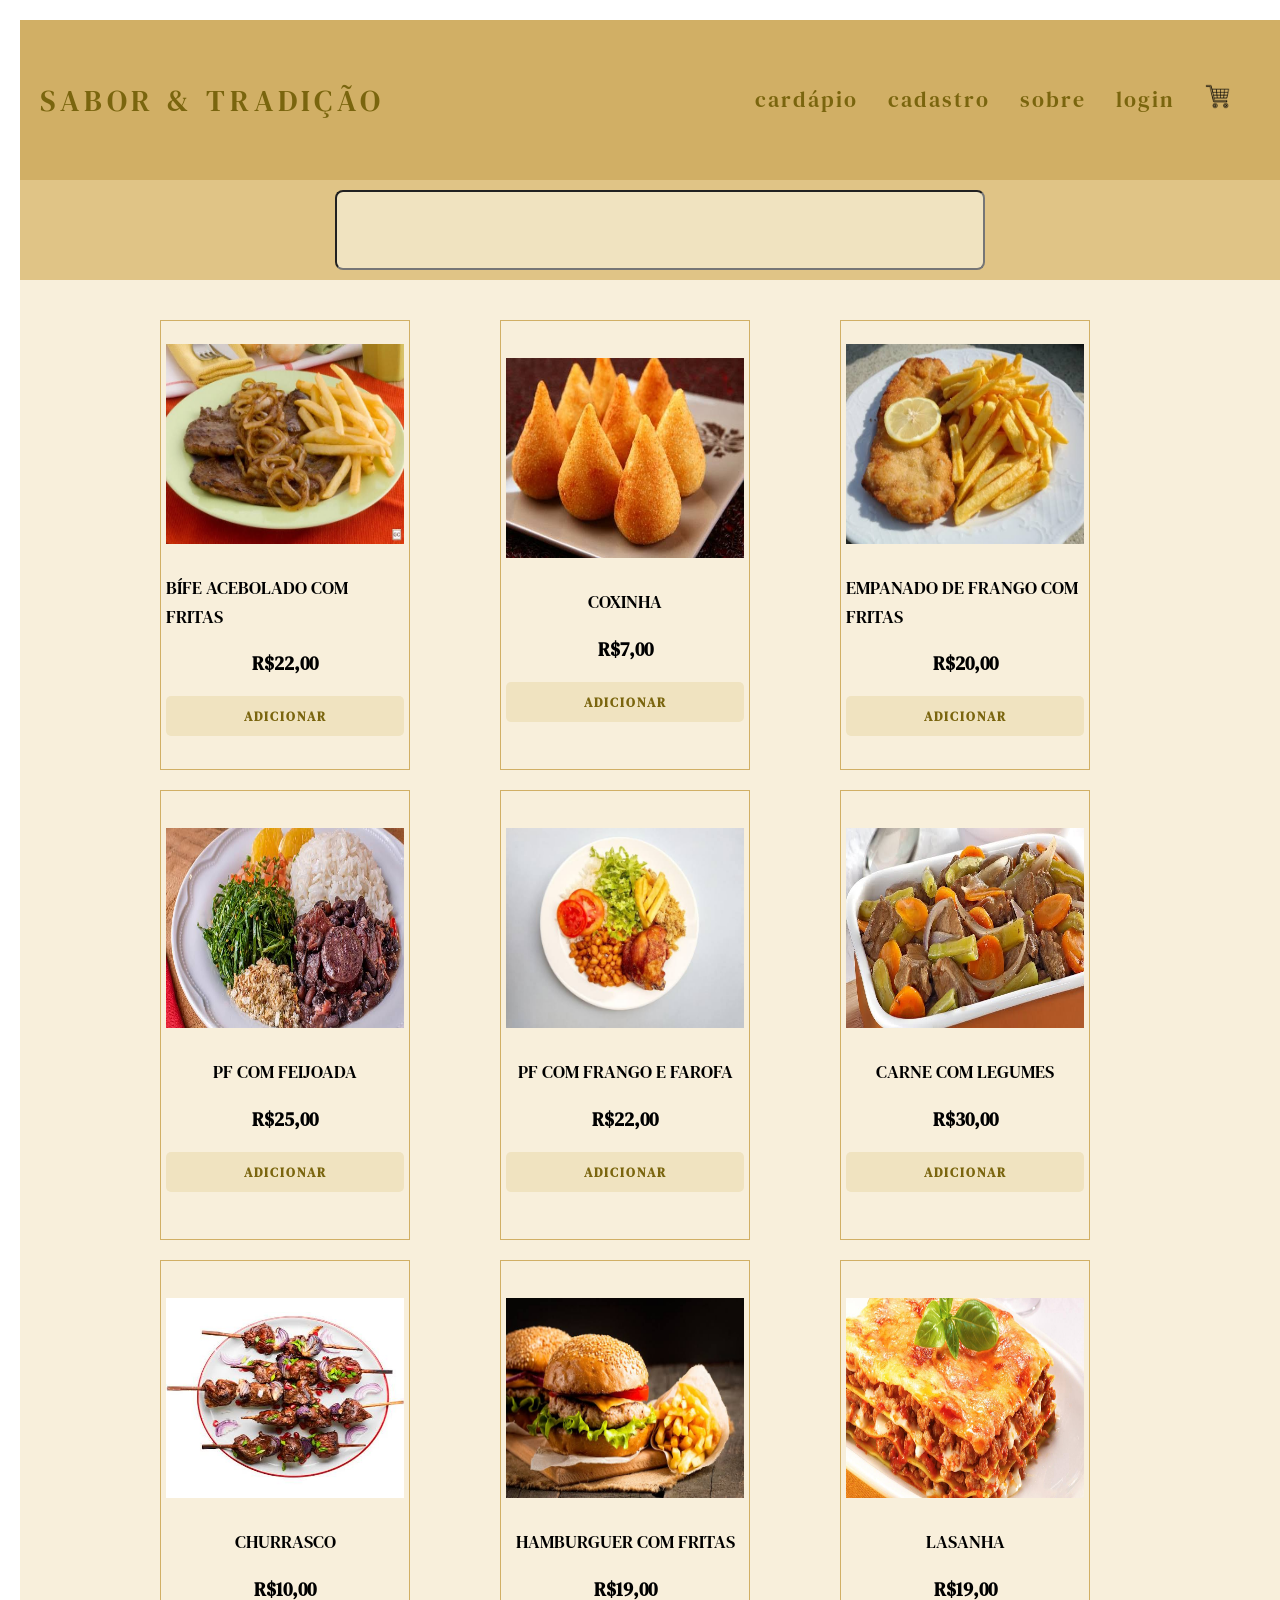
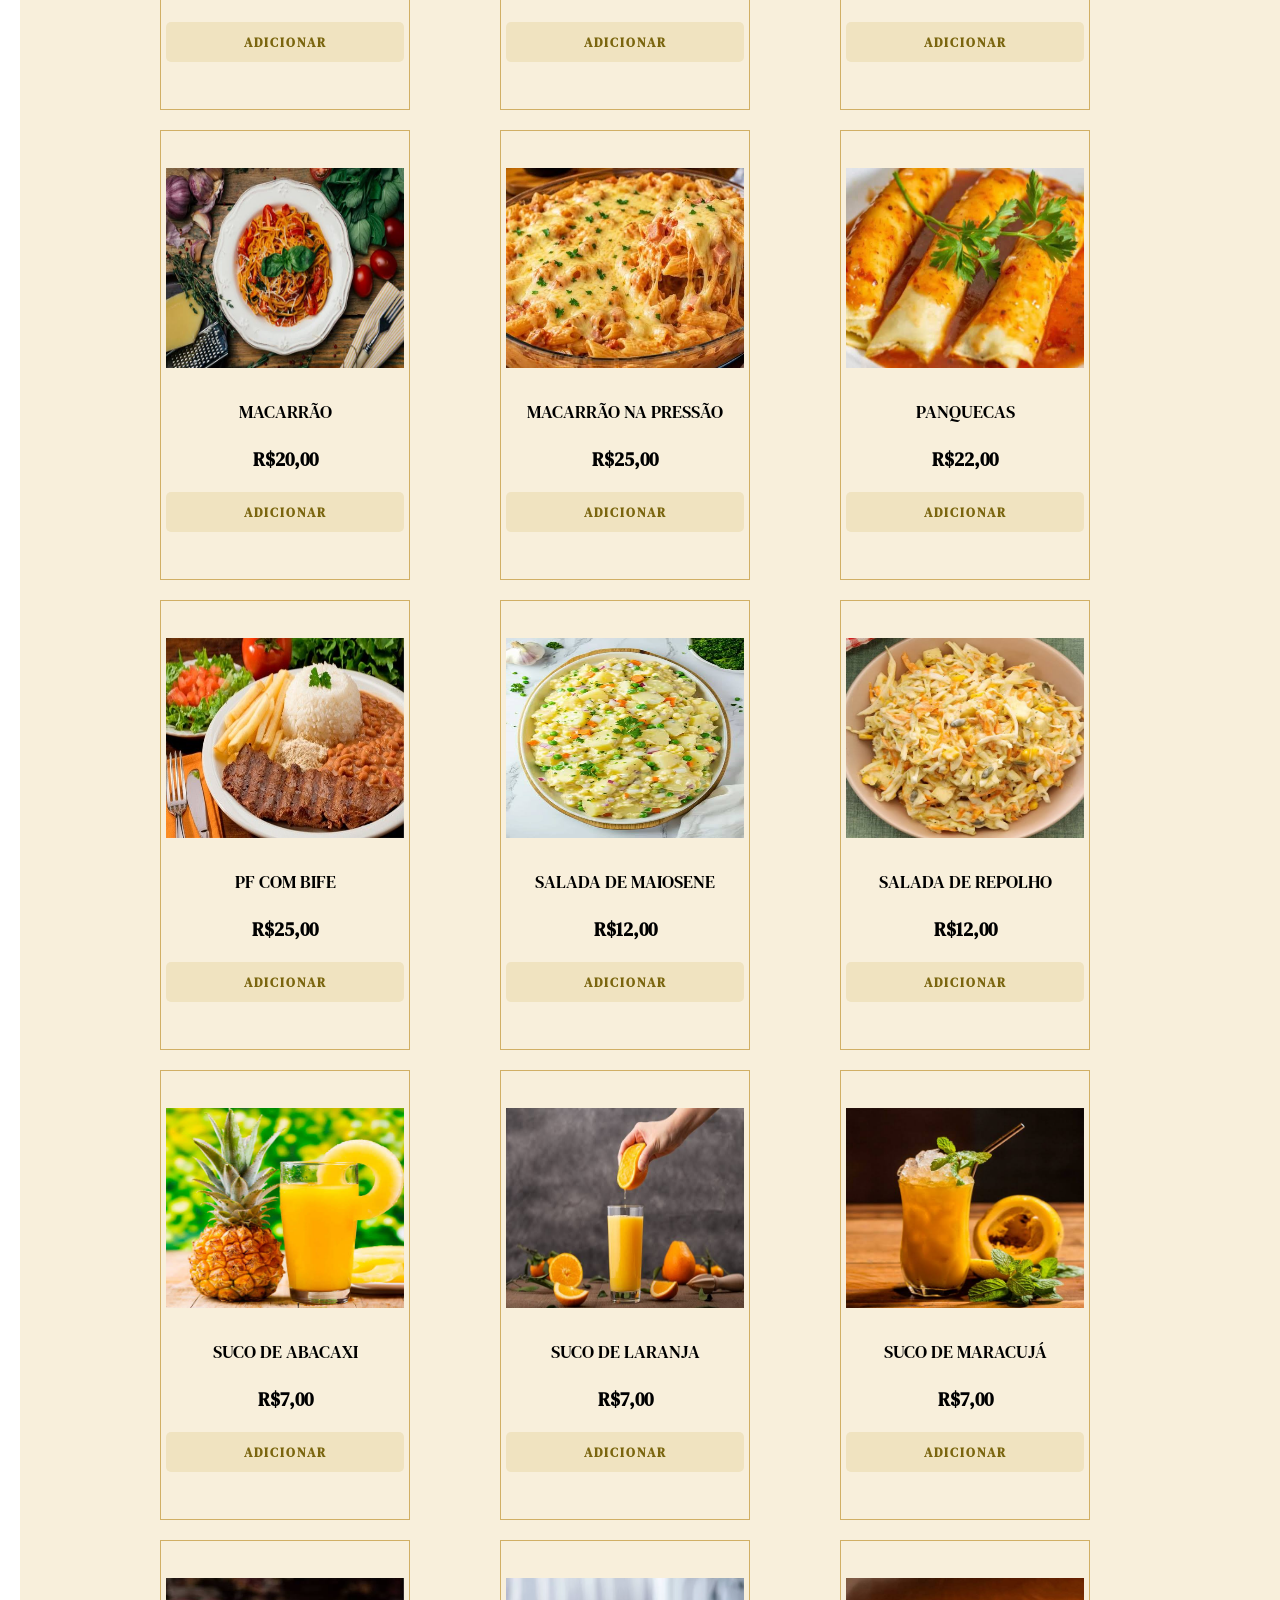
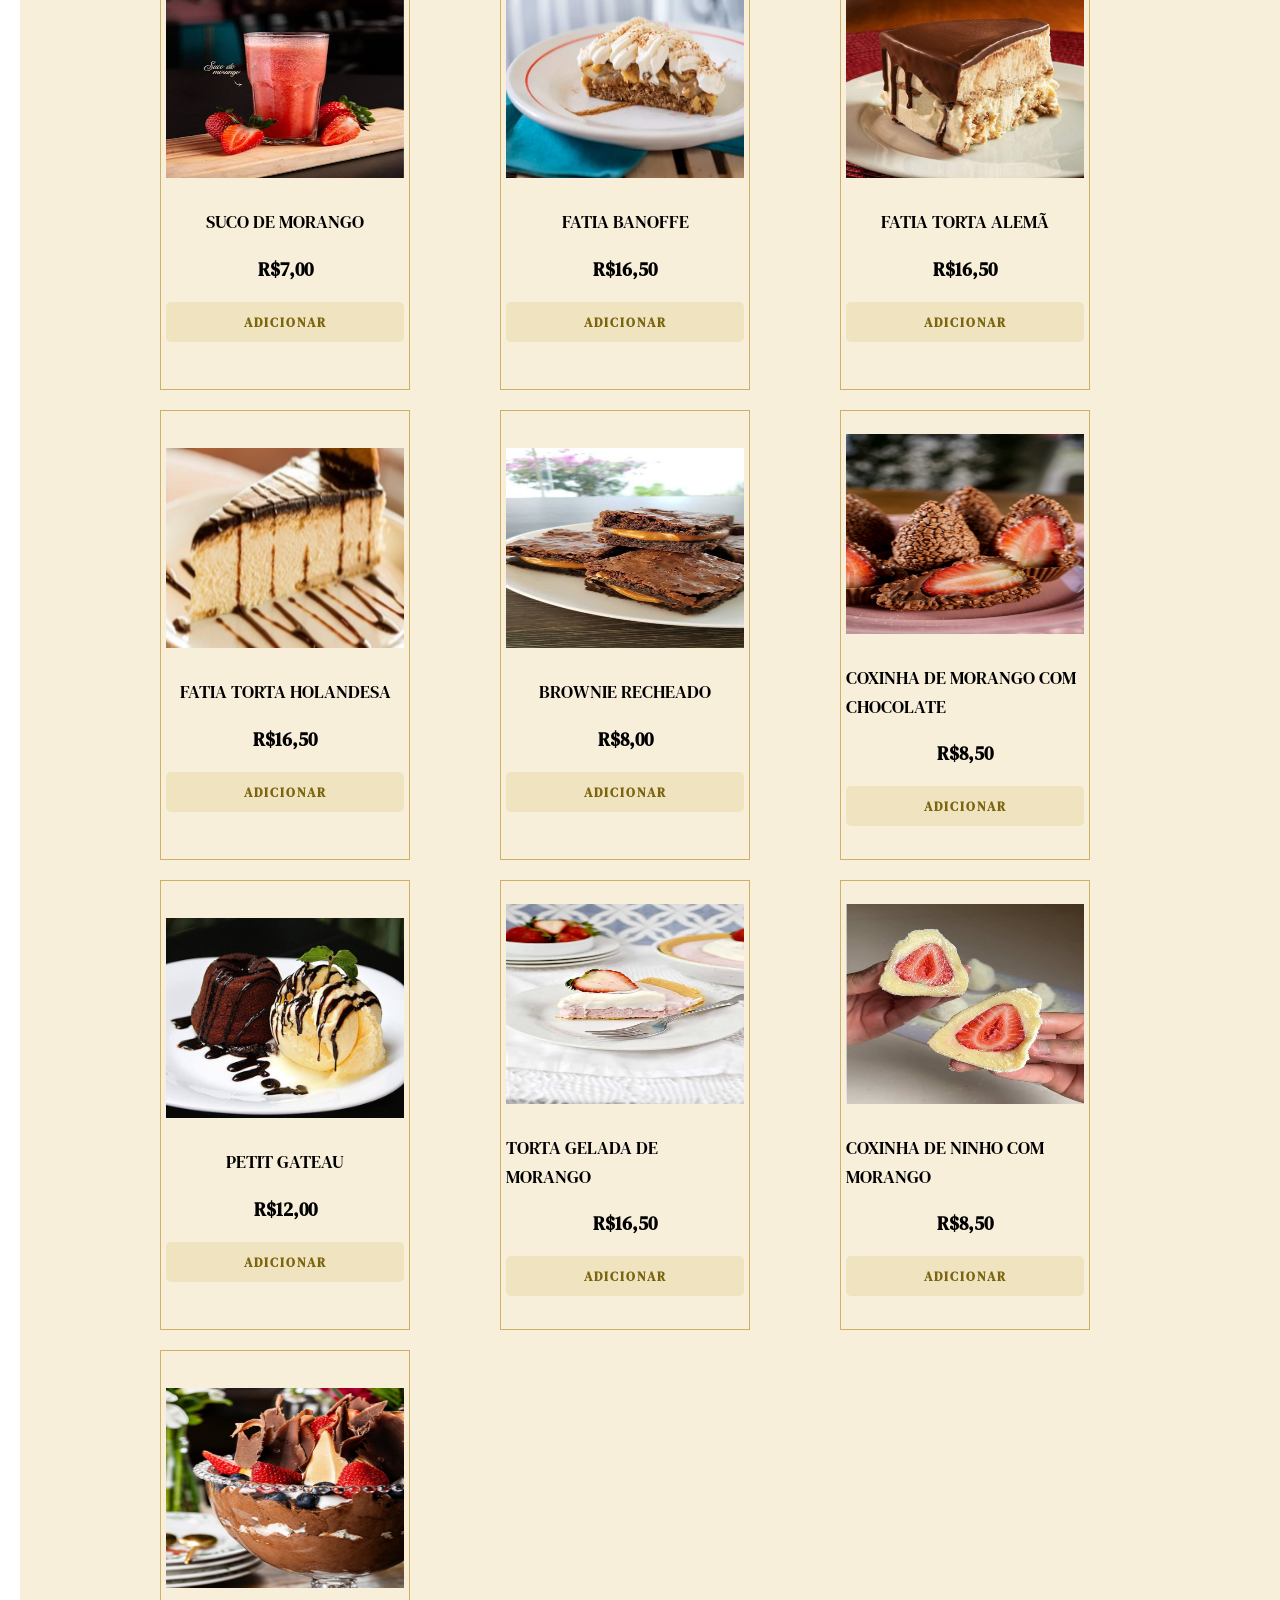
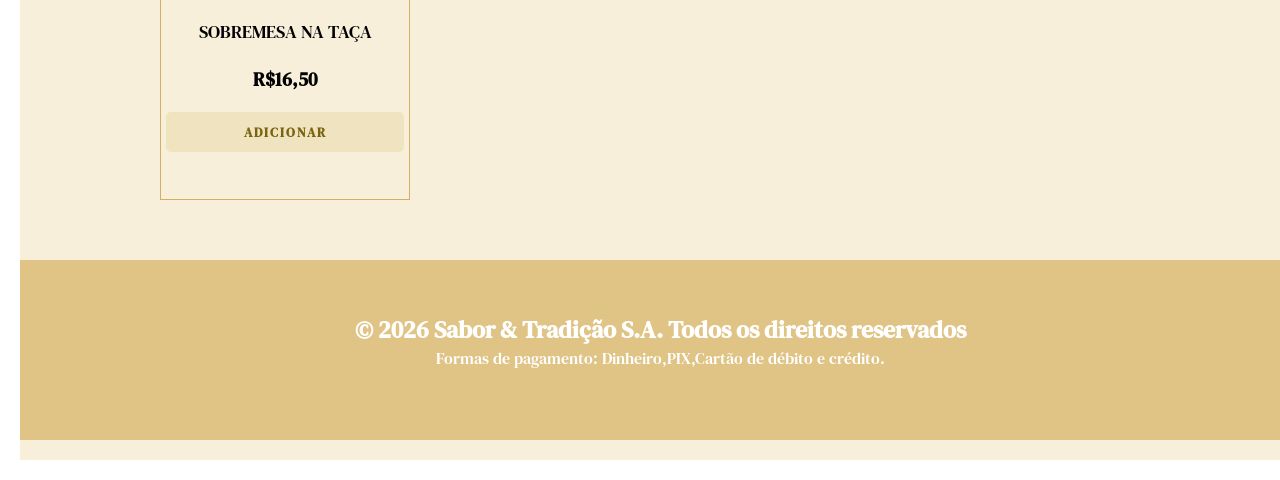
==== index.html @ 4a71eb4b "alterado o  index.html" ====
<!DOCTYPE html>
<html lang="pt-br">

<head>
    <meta charset="UTF-8">
    <meta name="viewport" content="width=device-width, initial-scale=1.0">
    <title>Projeto Meu Restaurante Virtual</title>

    <link rel="stylesheet" href="css/style_estrutura_pagina.css">

</head>

<body>
    <main id="geral">
        <header id="cabecalho">
            <div id="logo">
                Sabor & Tradição
            </div>

            <nav id="menu">
                <ul>
                    <li><a href="../index.html">Cardápio</a></li>
                    <li><a href="cadastro.html">Cadastro</a></li>
                    <li><a href="./sobre.html">Sobre</a></li>
                    <li><a href="./login.html">Login</a></li>
                    <li>
                        <a href="./carrinho.html">
                            <img src="imagens/icone.png" alt="icone_carrinho">
                        </a>
                    </li>
                </ul>
            </nav>
           
           
    

           

        </header>

        <section id="pesquisa">
            <input type="text" name="pesquisa" class="input-pesquisa">
        </section>

        <section id="cards">
            
            <div class="card">
                <img src="/imagens/bife_acebolado_fritas.png" alt="bife_acebolado_fritas">
                <p>Bífe Acebolado Com Fritas</p>
                <h3>R$22,00</h3>
                <button class="btn-add">Adicionar</button>
            </div>

            <div class="card">
                <img src="/imagens/coxinha.png" alt="coxinha">
                <p>Coxinha</p>
                <h3>R$7,00</h3>
                <button class="btn-add">Adicionar</button>
            </div>

            <div class="card">
                <img src="/imagens/empanado_fritas.png" alt="empanado_fritas">
                <p>Empanado de frango Com Fritas</p>
                <h3>R$20,00</h3>
                <button class="btn-add">Adicionar</button>
            </div>

            <div class="card">
                <img src="/imagens/feijoada.png.png" alt="feijoada">
                <p>PF com Feijoada</p>
                <h3>R$25,00</h3>
                <button class="btn-add">Adicionar</button>
            </div>

            <div class="card">
                <img src="/imagens/frango_com_farofa.png" alt="frango_com_farofa">
                <p>PF com frango e farofa</p>
                <h3>R$22,00</h3>
                <button class="btn-add">Adicionar</button>
            </div>

            <div class="card">
                <img src="/imagens/carne_com_legumes.png" alt="carne_com_legumes">
                <p>Carne Com Legumes</p>
                <h3>R$30,00</h3>
                <button class="btn-add">Adicionar</button>
            </div>

            <div class="card">
                <img src="/imagens/churrasco.png.png" alt="churrasco">
                <p>Churrasco</p>
                <h3>R$10,00</h3>
                <button class="btn-add">Adicionar</button>
            </div>

            <div class="card">
                <img src="/imagens/hamburguer_batata.jpg" alt="hamburguer_com_batata">
                <p>Hamburguer com Fritas</p>
                <h3>R$19,00</h3>
                <button class="btn-add">Adicionar</button>
            </div>

            <div class="card">
                <img src="/imagens/lasanha.pnj.jpg" alt="lasanha">
                <p>Lasanha</p>
                <h3>R$19,00</h3>
                <button class="btn-add">Adicionar</button>
            </div>

            <div class="card">
                <img src="/imagens/macarrao.png" alt="macarrao">
                <p>Macarrão</p>
                <h3>R$20,00</h3>
                <button class="btn-add">Adicionar</button>
            </div>

            <div class="card">
                <img src="/imagens/macarrao_na_pressão.png" alt="macarrao_na_pressão">
                <p>Macarrão na Pressão</p>
                <h3>R$25,00</h3>
                <button class="btn-add">Adicionar</button>
            </div>

            <div class="card">
                <img src="/imagens/panqueca.png" alt="panqueca">
                <p>Panquecas</p>
                <h3>R$22,00</h3>
                <button class="btn-add">Adicionar</button>
            </div>

            <div class="card">
                <img src="/imagens/prato_feito_bife.pnj.jpg" alt="prato_feito_bife">
                <p>PF com bife</p>
                <h3>R$25,00</h3>
                <button class="btn-add">Adicionar</button>
            </div>

            <div class="card">
                <img src="/imagens/salada_maionese.png" alt="salada_maionese">
                <p>Salada de maiosene</p>
                <h3>R$12,00</h3>
                <button class="btn-add">Adicionar</button>
            </div>

            <div class="card">
                <img src="/imagens/salada_repolho.png" alt="salada_repolho">
                <p>Salada de repolho </p>
                <h3>R$12,00</h3>
                <button class="btn-add">Adicionar</button>
            </div>

            <div class="card">
                <img src="/imagens/suco_abacaxi.png" alt="suco_abacaxi">
                <p>Suco de Abacaxi</p>
                <h3>R$7,00</h3>
                <button class="btn-add">Adicionar</button>
            </div>

            <div class="card">
                <img src="/imagens/suco_laranja.png" alt="suco_laranja">
                <p>Suco de Laranja</p>
                <h3>R$7,00</h3>
                <button class="btn-add">Adicionar</button>
            </div>

            <div class="card">
                <img src="/imagens/suco_maracuja.png" alt="suco_maracuja">
                <p>Suco de Maracujá</p>
                <h3>R$7,00</h3>
                <button class="btn-add">Adicionar</button>
            </div>

            <div class="card">
                <img src="/imagens/suco_morango.png" alt="suco_morango">
                <p>Suco de Morango</p>
                <h3>R$7,00</h3>
                <button class="btn-add">Adicionar</button>
            </div>
        </header>

            <div class="card">
                <img src="/imagens/fatia_banoffe.png" alt="fatia_banoffe">
                <p>Fatia banoffe</p>
                <h3>R$16,50</h3>
                <button class="btn-add">Adicionar</button>
            </div>

            <div class="card">
                <img src="/imagens/fatia_torta_alema.png" alt="fatia_torta_alema">
                <p>Fatia Torta Alemã</p>
                <h3>R$16,50</h3>
                <button class="btn-add">Adicionar</button>
            </div>

            <div class="card">
                <img src="/imagens/fatia_torta_holandesa.png" alt="fatia_torta_holandesa">
                <p>Fatia Torta Holandesa</p>
                <h3>R$16,50</h3>
                <button class="btn-add">Adicionar</button>
            </div>

            <div class="card">
                <img src="/imagens/brownie_recheado.png" alt="brownie_recheado">
                <p>Brownie Recheado</p>
                <h3>R$8,00</h3>
                <button class="btn-add">Adicionar</button>
            </div>

            <div class="card">
                <img src="/imagens/coxinha_de_morango.png" alt="coxinha_de_morango">
                <p>Coxinha de Morango com chocolate</p>
                <h3>R$8,50</h3>
                <button class="btn-add">Adicionar</button>
            </div>

            <div class="card">
                <img src="/imagens/petit_gateau.png" alt="petit_gateau">
                <p>Petit Gateau</p>
                <h3>R$12,00</h3>
                <button class="btn-add">Adicionar</button>
            </div>

            <div class="card">
                <img src="/imagens/torta_gelada_morango.png" alt="torta_gelada_morango">
                <p>Torta Gelada de Morango</p>
                <h3>R$16,50</h3>
                <button class="btn-add">Adicionar</button>
            </div>

            <div class="card">
                <img src="/imagens/coxinha_de_ninho.png" alt="coxinha_de_ninho">
                <p>Coxinha de Ninho com morango</p>
                <h3>R$8,50</h3>
                <button class="btn-add">Adicionar</button>
            </div>

            <div class="card">
                <img src="/imagens/sobremesa_taca.png" alt="sobremesa_taca">
                <p>Sobremesa na Taça</p>
                <h3>R$16,50</h3>
                <button class="btn-add">Adicionar</button>
            </div>

        </section>

        <footer id="rodape">
            <h2>&copy 2026 Sabor & Tradição S.A. Todos os direitos reservados</h2>
            <p>Formas de pagamento: Dinheiro,PIX,Cartão de débito e crédito.</p>
        </footer>

    </main>

</body>

</html>
---- css/style_estrutura_pagina.css ----
@import url('https://fonts.googleapis.com/css2?family=DM+Serif+Text:ital@0;1&display=swap');
/*DEFINI AS CONFIGURAÇÕES EM TODOS ELEMENTOS A PÁGINA*/

* {
    margin: 0px;
    padding: 0px;
    box-sizing: border-box;
    font-family: DM Serif Text;
}

/*CRIANDO VARIÁVEIS*/
:root {
    --cor01: #d1af65;
    --cor02: #e0c486;
    --cor03: #f0e3c0;
    --branca: #fff;
}

/*FORMATANDO A TAG main PELO ID geral*/
#geral {
    margin: 20px;
    display: flex;
    flex-direction: column;
    align-items: center;
    justify-content: center;
    width: 100%;
    background-color: #f8efdb;
  

}

/*FORMATANDO O CABECALHO*/
#cabecalho {
    background-color: #d1af65;
    display: flex;
    justify-content: space-between;
    align-items: center;
    padding: 80px 20px;
    height: 130px;
    width: 100%;

}

/*CONFIGURANDO MENU NA HORIZONTAL*/
#menu ul {
    display: flex;
    gap: 30px;
    list-style: none;
    padding: 50px;
}

#menu ul img {
    width: 25px;
    height: 25px;
}

/*FORMATANDO SECTION PESQUISA*/
#pesquisa {
    height: 100px;
    background-color: #e0c486;
    display: flex;
    justify-content: center;
    align-items: center;
    width: 100%;
    padding: 20px 90px;
}

#pesquisa input {
    width: 650px;
    height: 80px;
    background-color: #f0e3c0;
    border-radius: 8px;
    padding: 20px;
    font-size: 1.4em;
    color: #7a650e;
}

#pesquisa input::placeholder {
    font-size: 1.3em;
    font-style: italic;
    color: #a89874;
}

/*FORMATANDO OS CARDS*/
#cards {
    width: 1000px;
    display: grid;
    grid-template-columns: repeat(auto-fit, minmax(250px, 1fr));
    gap: 20px;
    background-color:  #f8efdb;
    margin: 40px auto;
    max-width: 1400px;
  

}


.card {
    width: 250px;
    min-height: 450px;
    padding: 5px;
    display: flex;
    flex-direction: column;
    align-items: center;
    justify-content: center;
    border: 1px solid var(--cor01);
}

.card img {
    width: 100%;
    height: 200px;
    margin: 10px 0px;
}

.card p {
    font-size: 1.1em;
    text-transform: uppercase;
    margin: 20px 0px;
}

.card:hover {
    transform: translateY(5px);
}

.card h2 {
    color: var(--cor02);
}

.card button {
    width: 100%;
    height: 40px;
    margin: 20px;
    border: none;
    border-radius: 5px;
    background-color: var(--cor03);
    text-transform: uppercase;
    letter-spacing: 2px;
    color: #7a650e;
    font-weight: bold;
    cursor: pointer;
}

/*FORMATANDO RODAPE*/
#rodape {
    width: 100%;
    height: 180px;
    background-color: var(--cor02);
    margin: 20px 0px;
    padding: 10px;
    color: var(--branca);
    display: flex;
    flex-direction: column;
    align-items: center;
    justify-content: center;
}

/*FORMATANDO LINKS*/
#menu a:link,
#menu a:visited {
    font-size: 1.4em;
    text-transform: lowercase;
    letter-spacing: 2px;
    text-decoration: none;
    color: #7a650e;
}

#menu a:hover {
    font-size: 1.6em;
    color: #7a650e;
}

#menu a:active {
    font-size: 1.6em;
    text-transform: lowercase;
    letter-spacing: 2px;
    text-decoration: none;
    color: #7a650e;
}



#logo {
    font-size: 1.9em;
    text-transform: uppercase;
    letter-spacing: 5px;
    text-decoration: none;
    color: #7a650e;
}

#sobre {
    max-width: 800px;
    margin: auto;
    line-height: 1.9;
    font-size: 18px;
}
p {
    display: inline;
}
p {
    margin-bottom: 15px;
    line-height: 1.6;
    display: block;
}
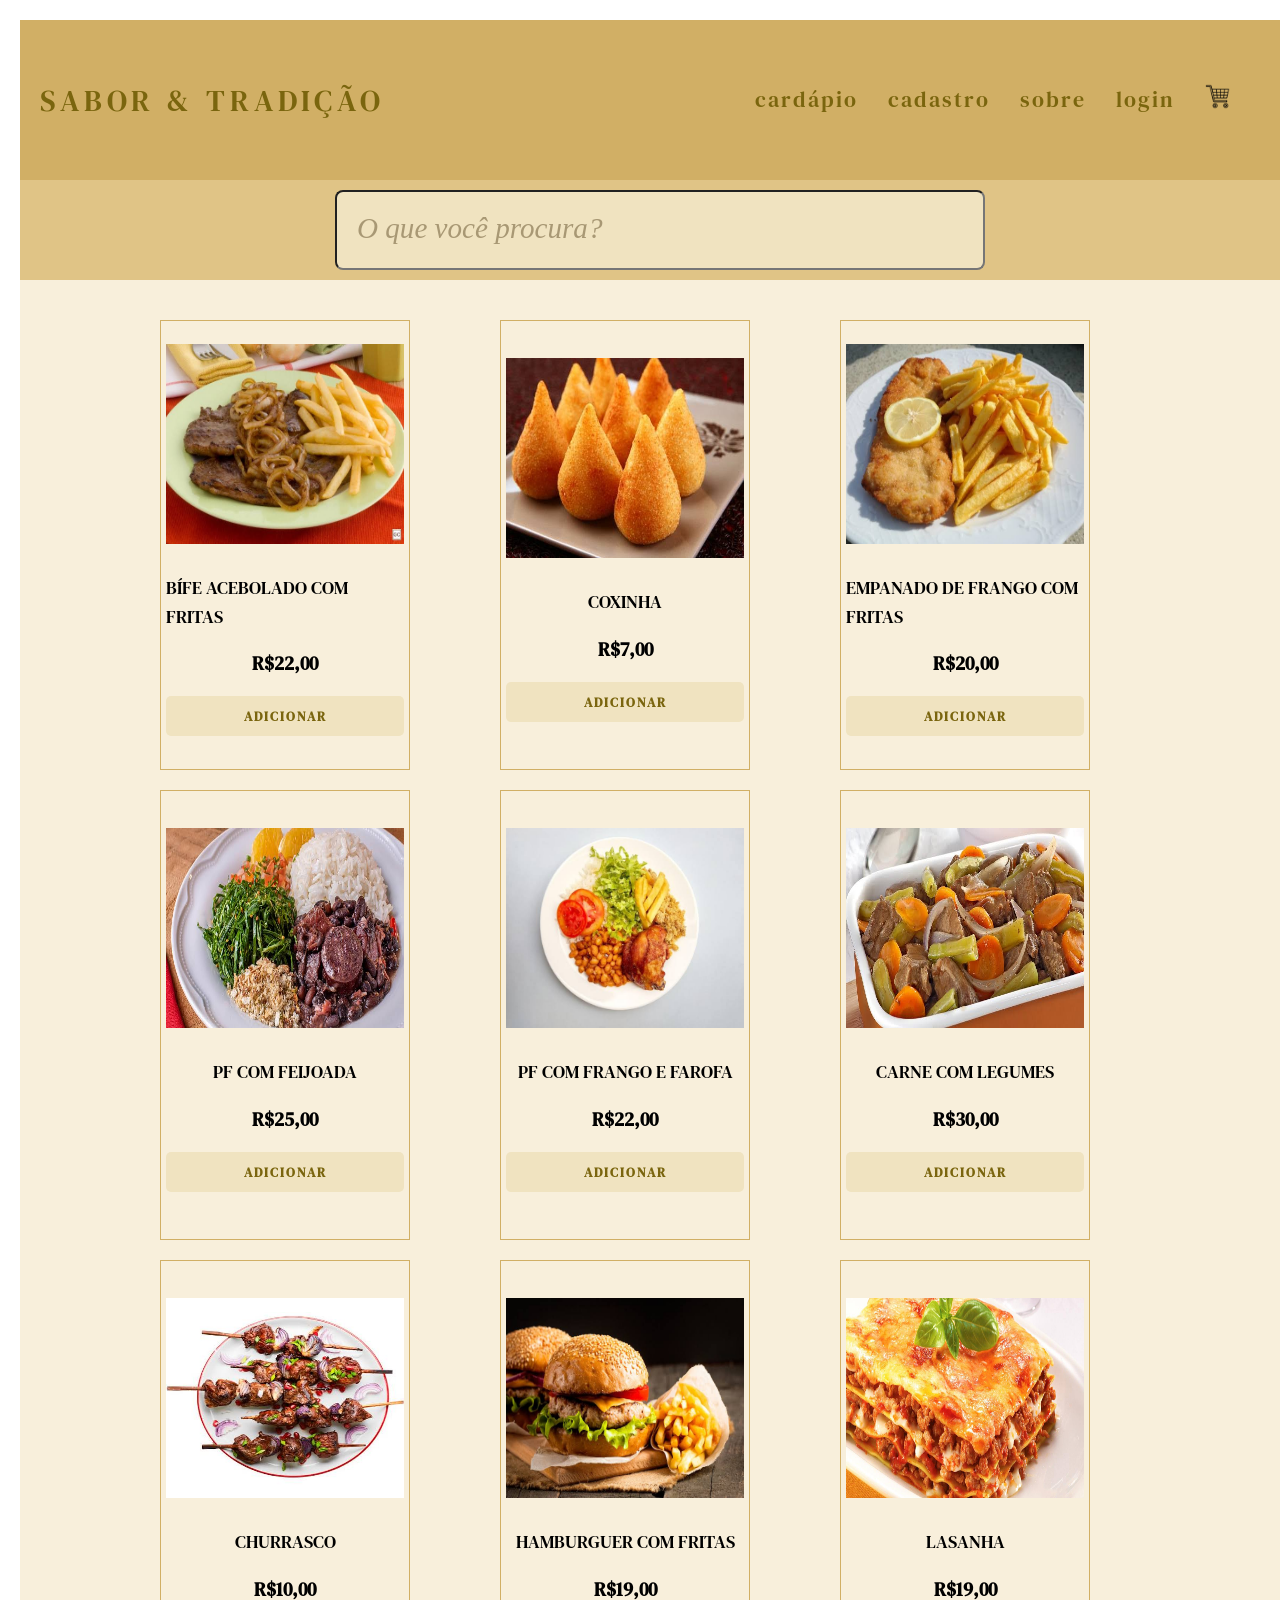
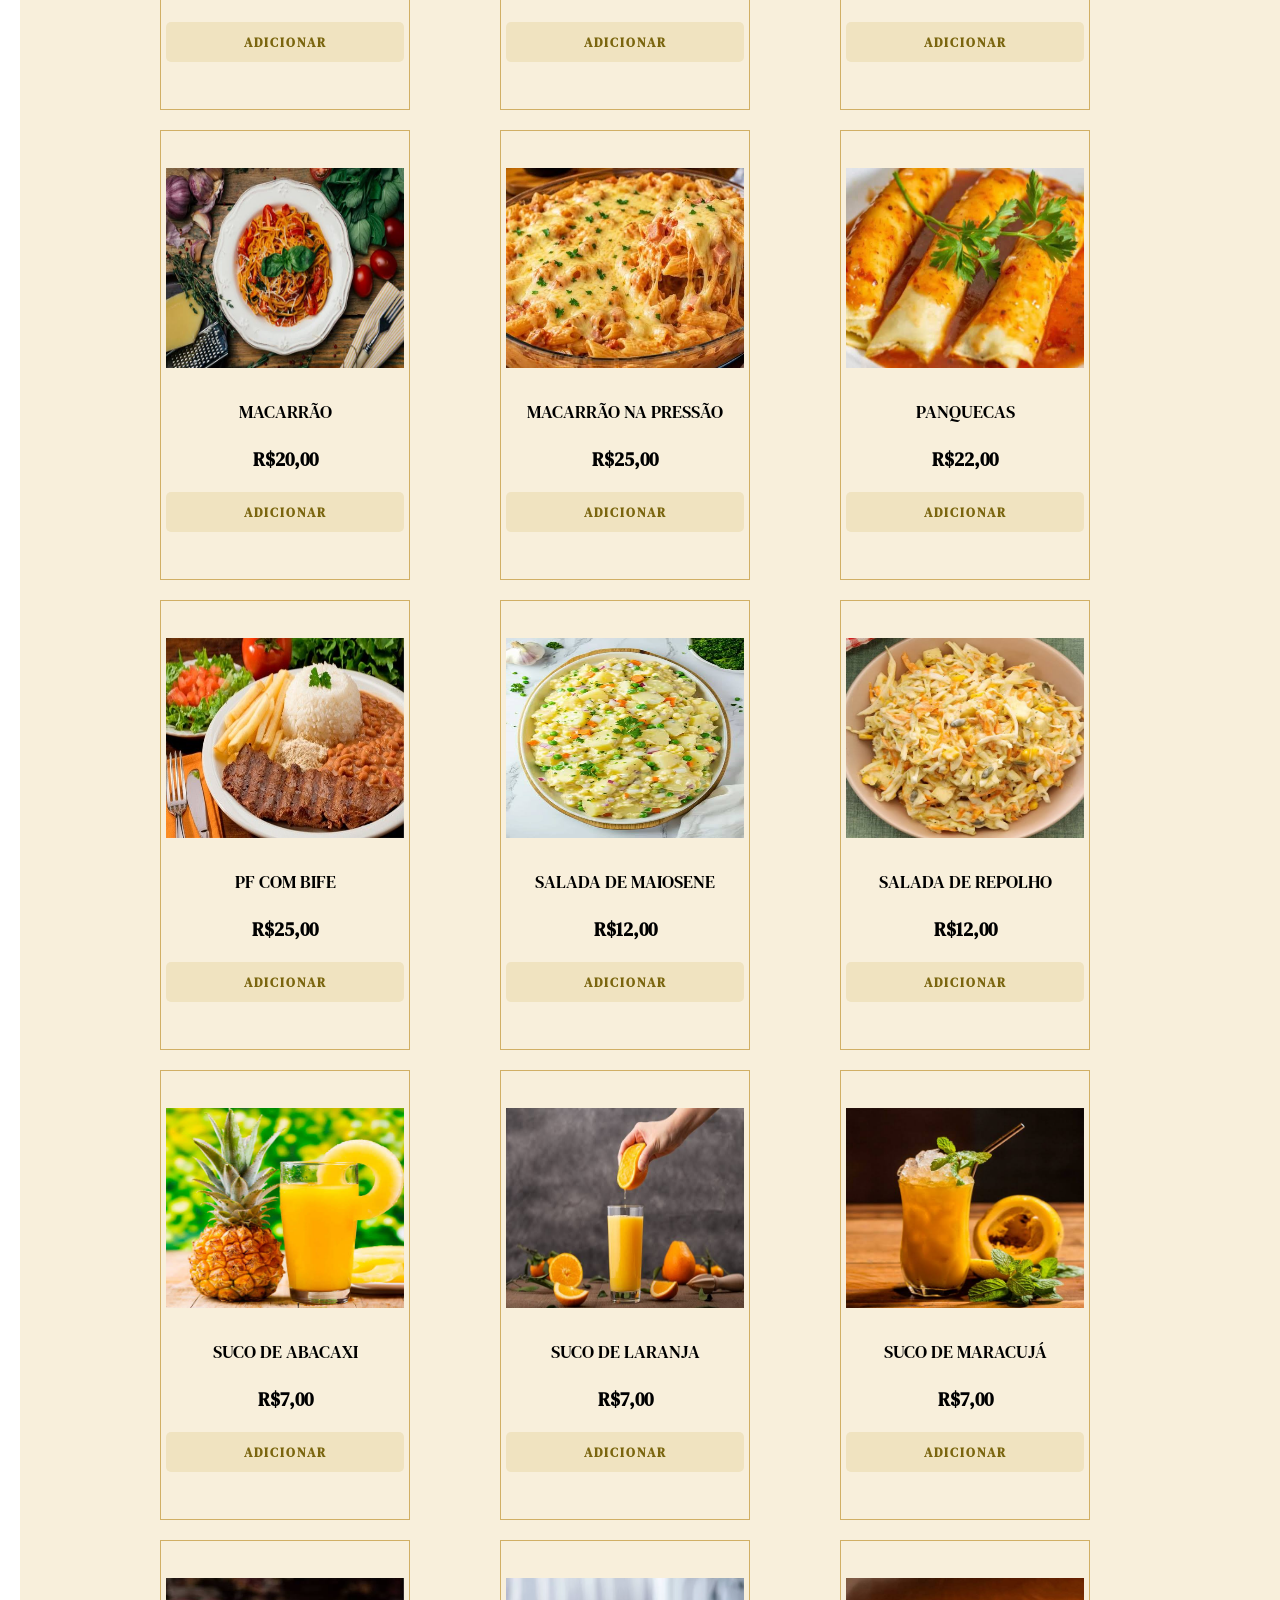
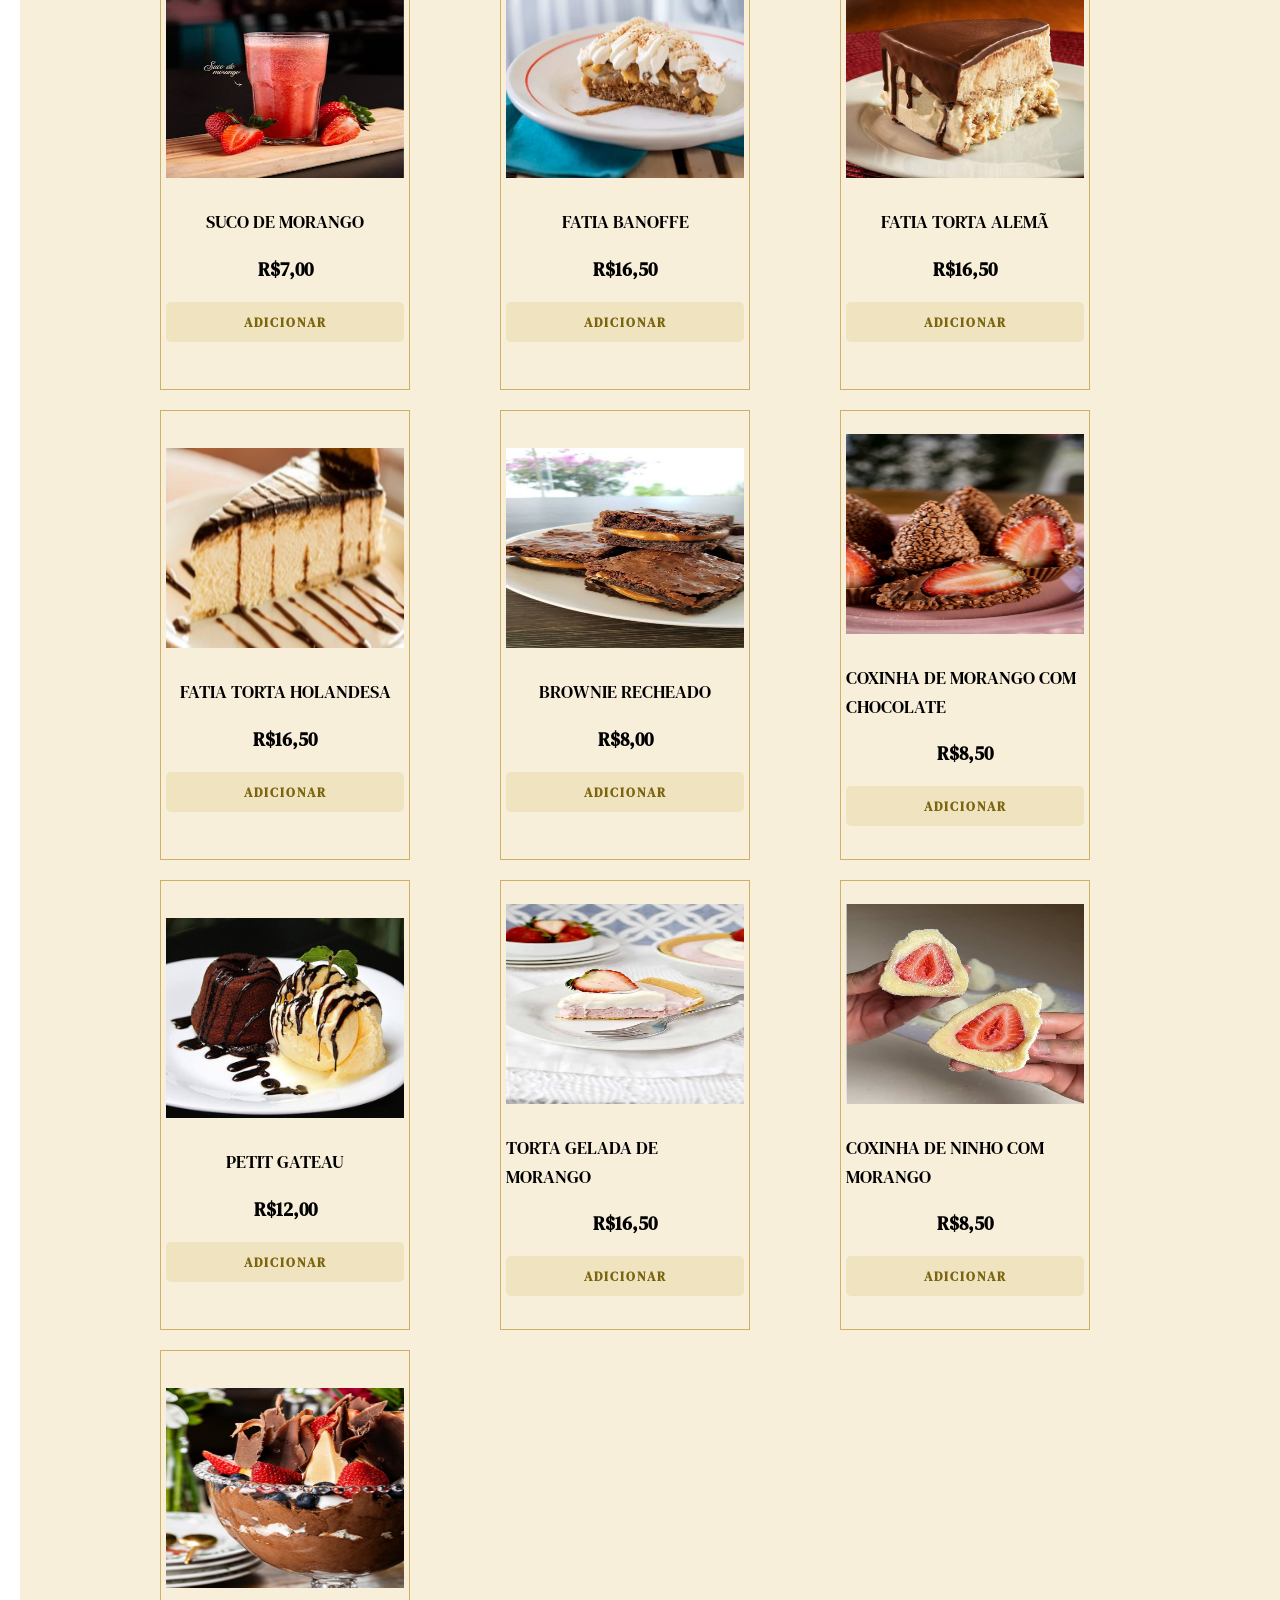
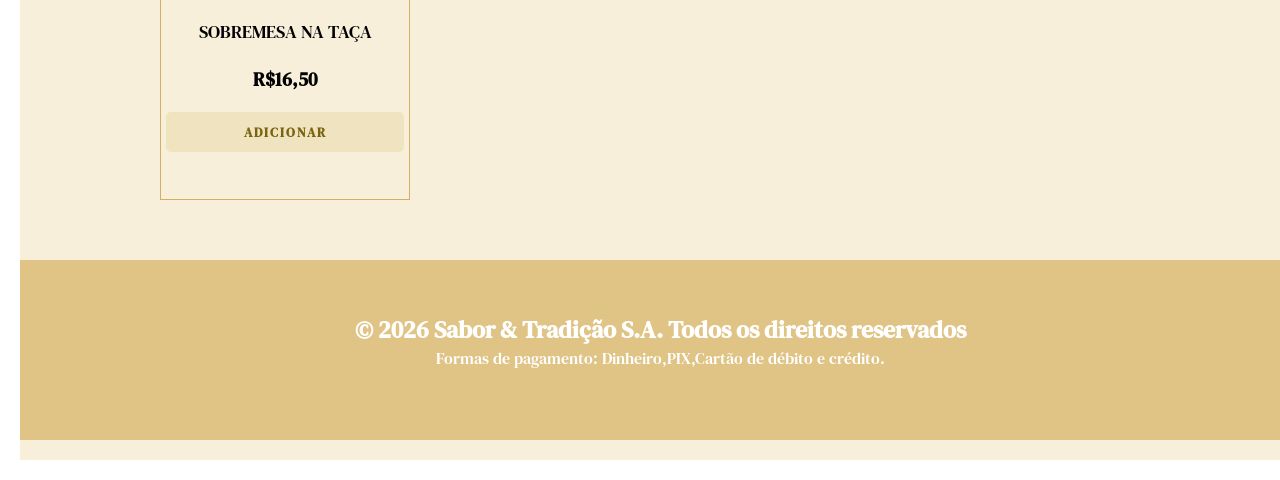
==== commit f17d54f6: "Corrigindo" ====
--- a/index.html
+++ b/index.html
@@ -7,6 +7,10 @@
     <title>Projeto Meu Restaurante Virtual</title>
 
     <link rel="stylesheet" href="css/style_estrutura_pagina.css">
+    
+    <script src="js/script_carrinho.js" defer></script>
+
+    <script src="js/script.js" defer></script>
 
 </head>
 
@@ -39,7 +43,7 @@
         </header>
 
         <section id="pesquisa">
-            <input type="text" name="pesquisa" class="input-pesquisa">
+            <input type="text" name="pesquisa" class="input-pesquisa"   placeholder="O que você procura?">
         </section>
 
         <section id="cards">
@@ -176,7 +180,7 @@
                 <h3>R$7,00</h3>
                 <button class="btn-add">Adicionar</button>
             </div>
-        </header>
+       
 
             <div class="card">
                 <img src="/imagens/fatia_banoffe.png" alt="fatia_banoffe">
@@ -242,11 +246,13 @@
             </div>
 
         </section>
+    
 
         <footer id="rodape">
             <h2>&copy 2026 Sabor & Tradição S.A. Todos os direitos reservados</h2>
             <p>Formas de pagamento: Dinheiro,PIX,Cartão de débito e crédito.</p>
         </footer>
+  </header>
 
     </main>
 
--- a/css/style_estrutura_pagina.css
+++ b/css/style_estrutura_pagina.css
@@ -201,3 +201,33 @@
     line-height: 1.6;
     display: block;
 }
+.mensagem-carrinho {
+    position: fixed;
+    top: 20px;
+    right: 20px;
+    background: #28a745;
+    color: white;
+    padding: 15px 20px;
+    border-radius: 10px;
+    font-weight: bold;
+    z-index: 9999;
+}
+.btn-add {
+    background-color: #ff7b00;
+    color: white;
+    border: none;
+    padding: 10px 20px;
+    border-radius: 8px;
+    cursor: pointer;
+    transition: 0.2s;
+}
+/* animação quando clicar */
+.btn-add:active {
+    transform: scale(0.9);
+}
+
+
+/* efeito quando passar o mouse */
+.btn-add:hover {
+    transform: scale(1.05);
+}
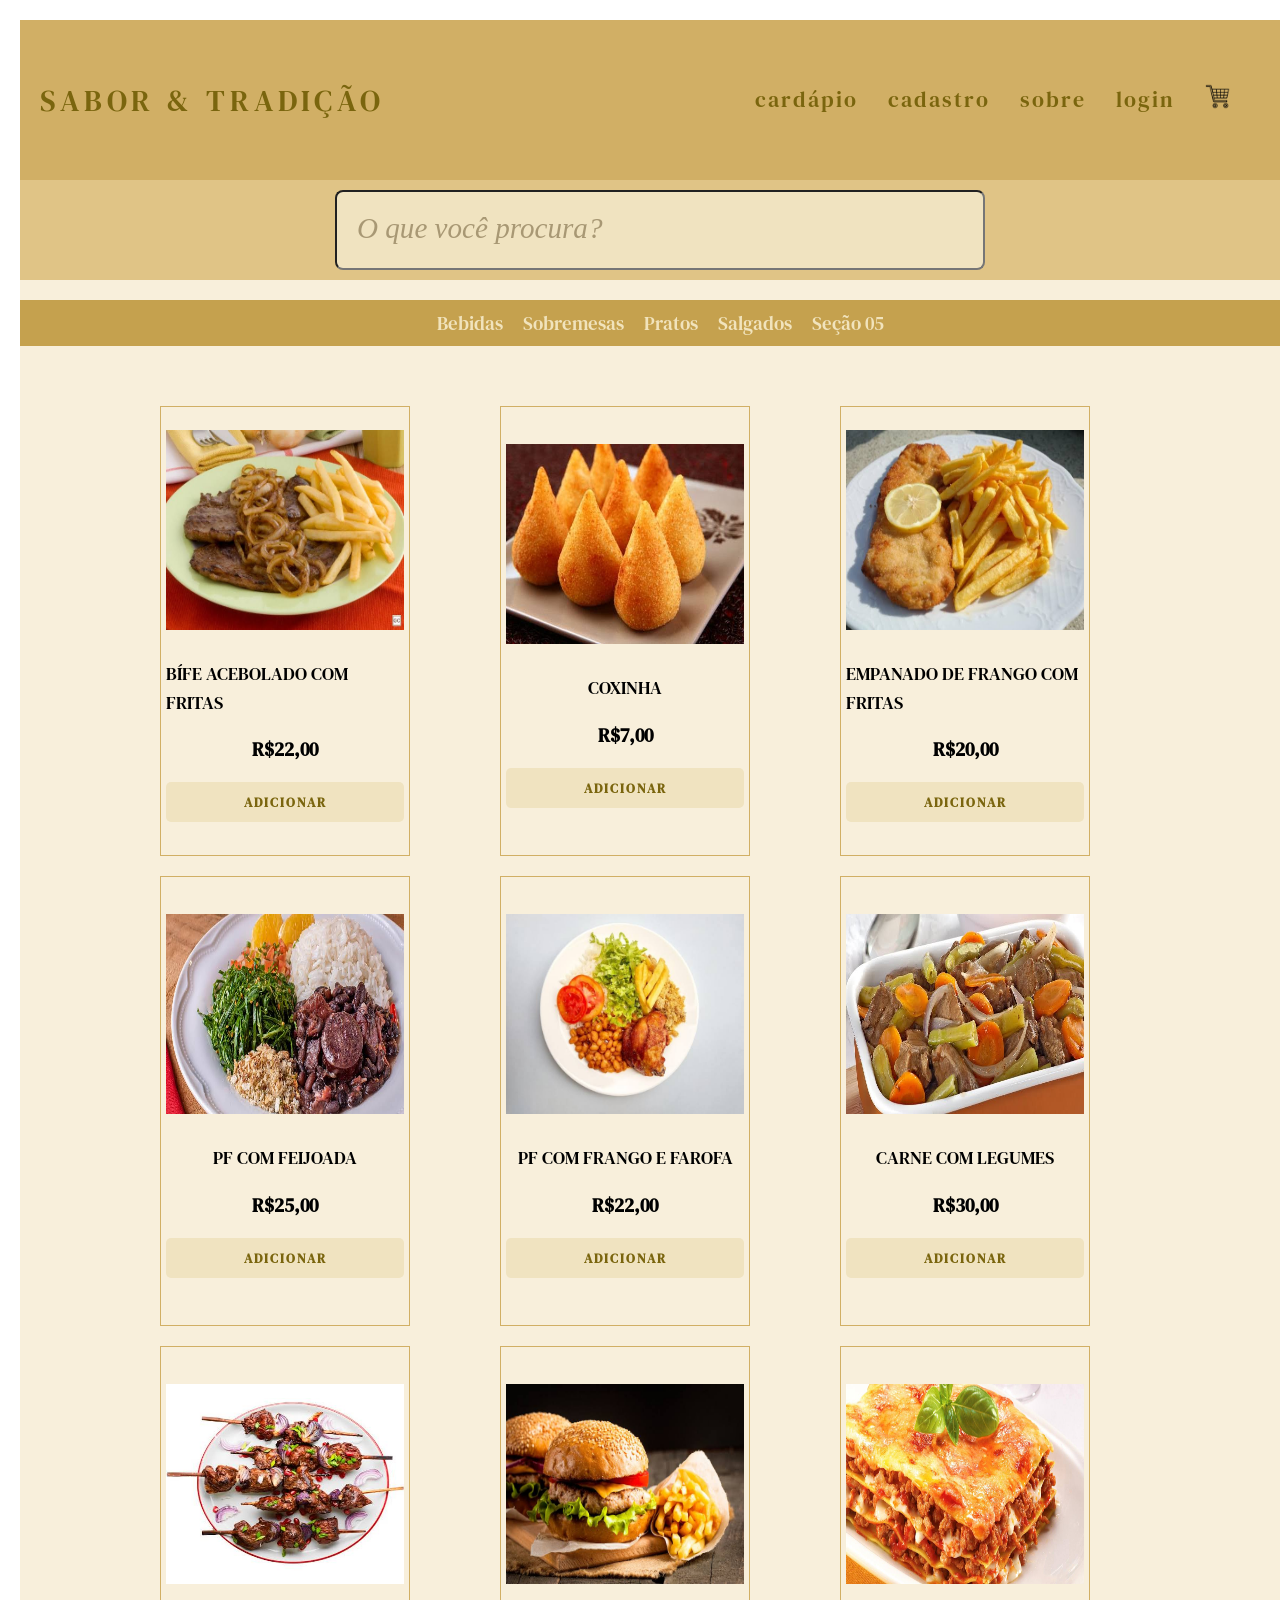
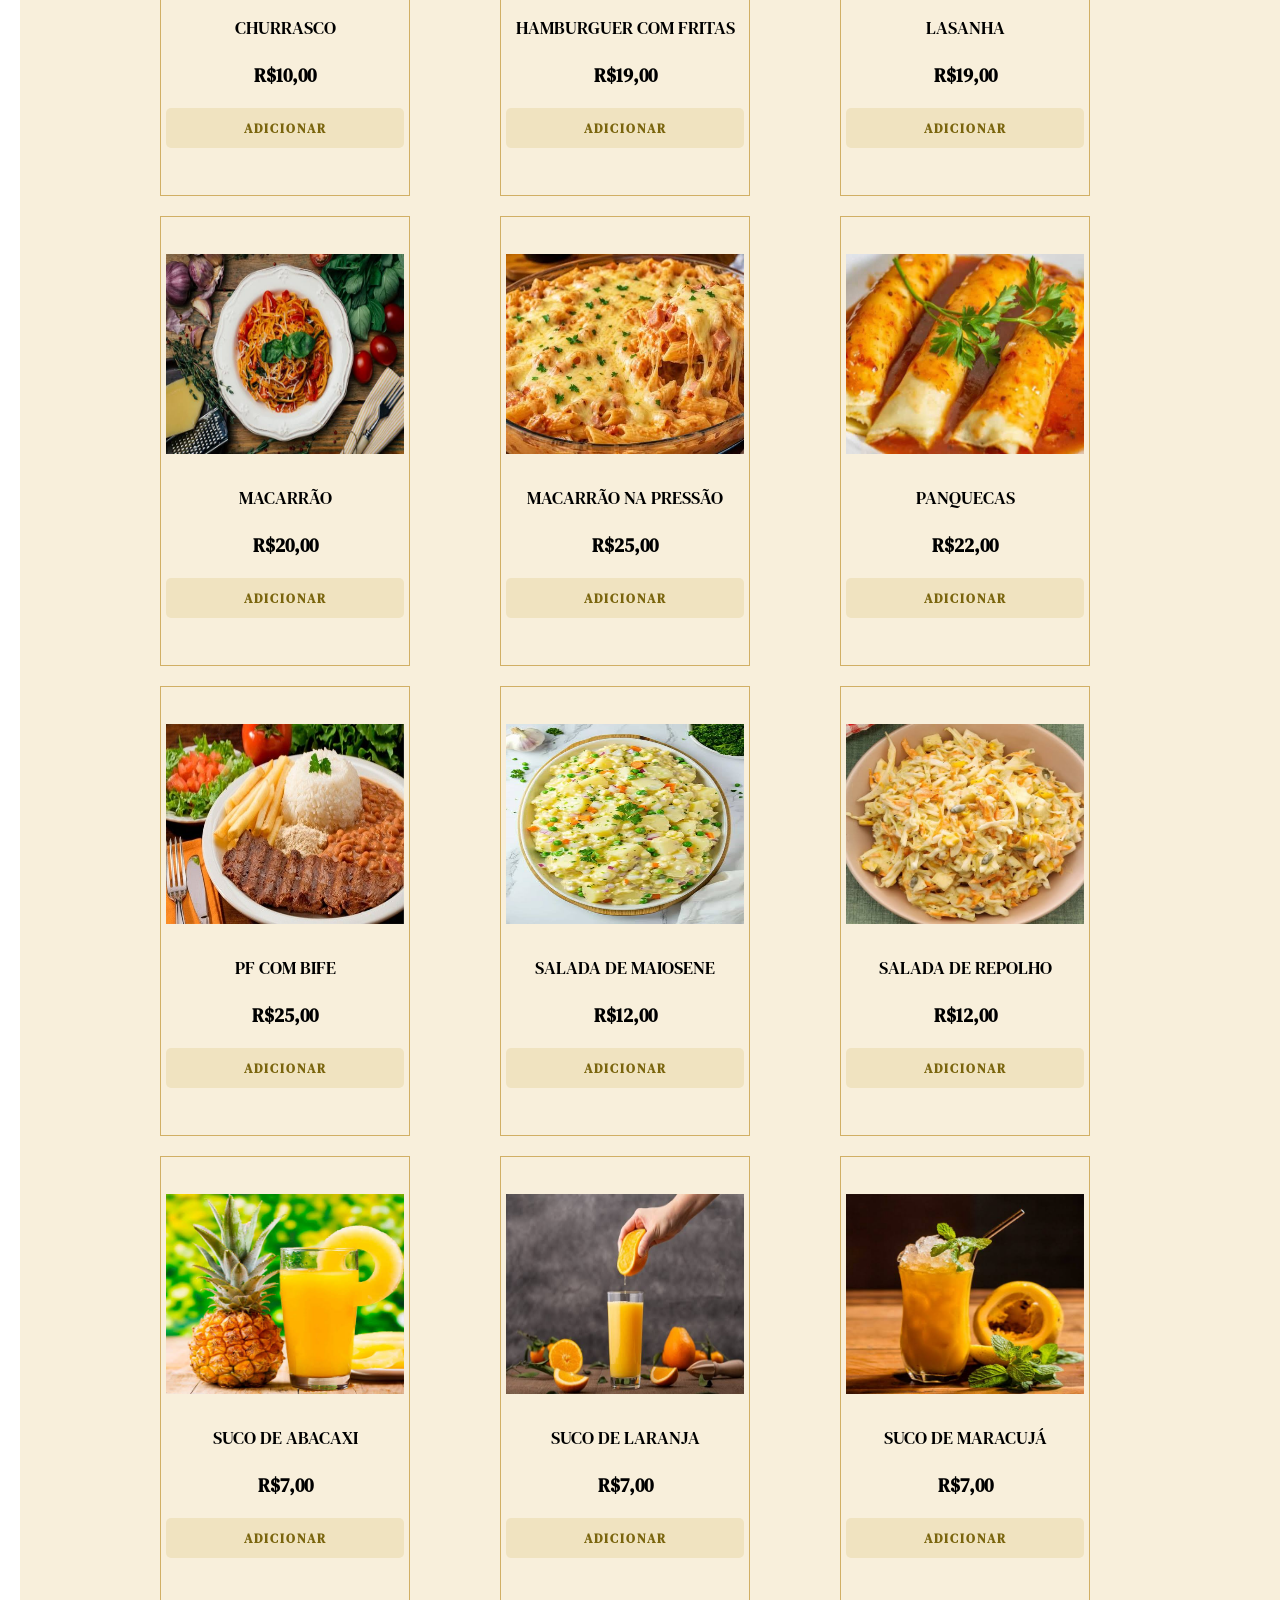
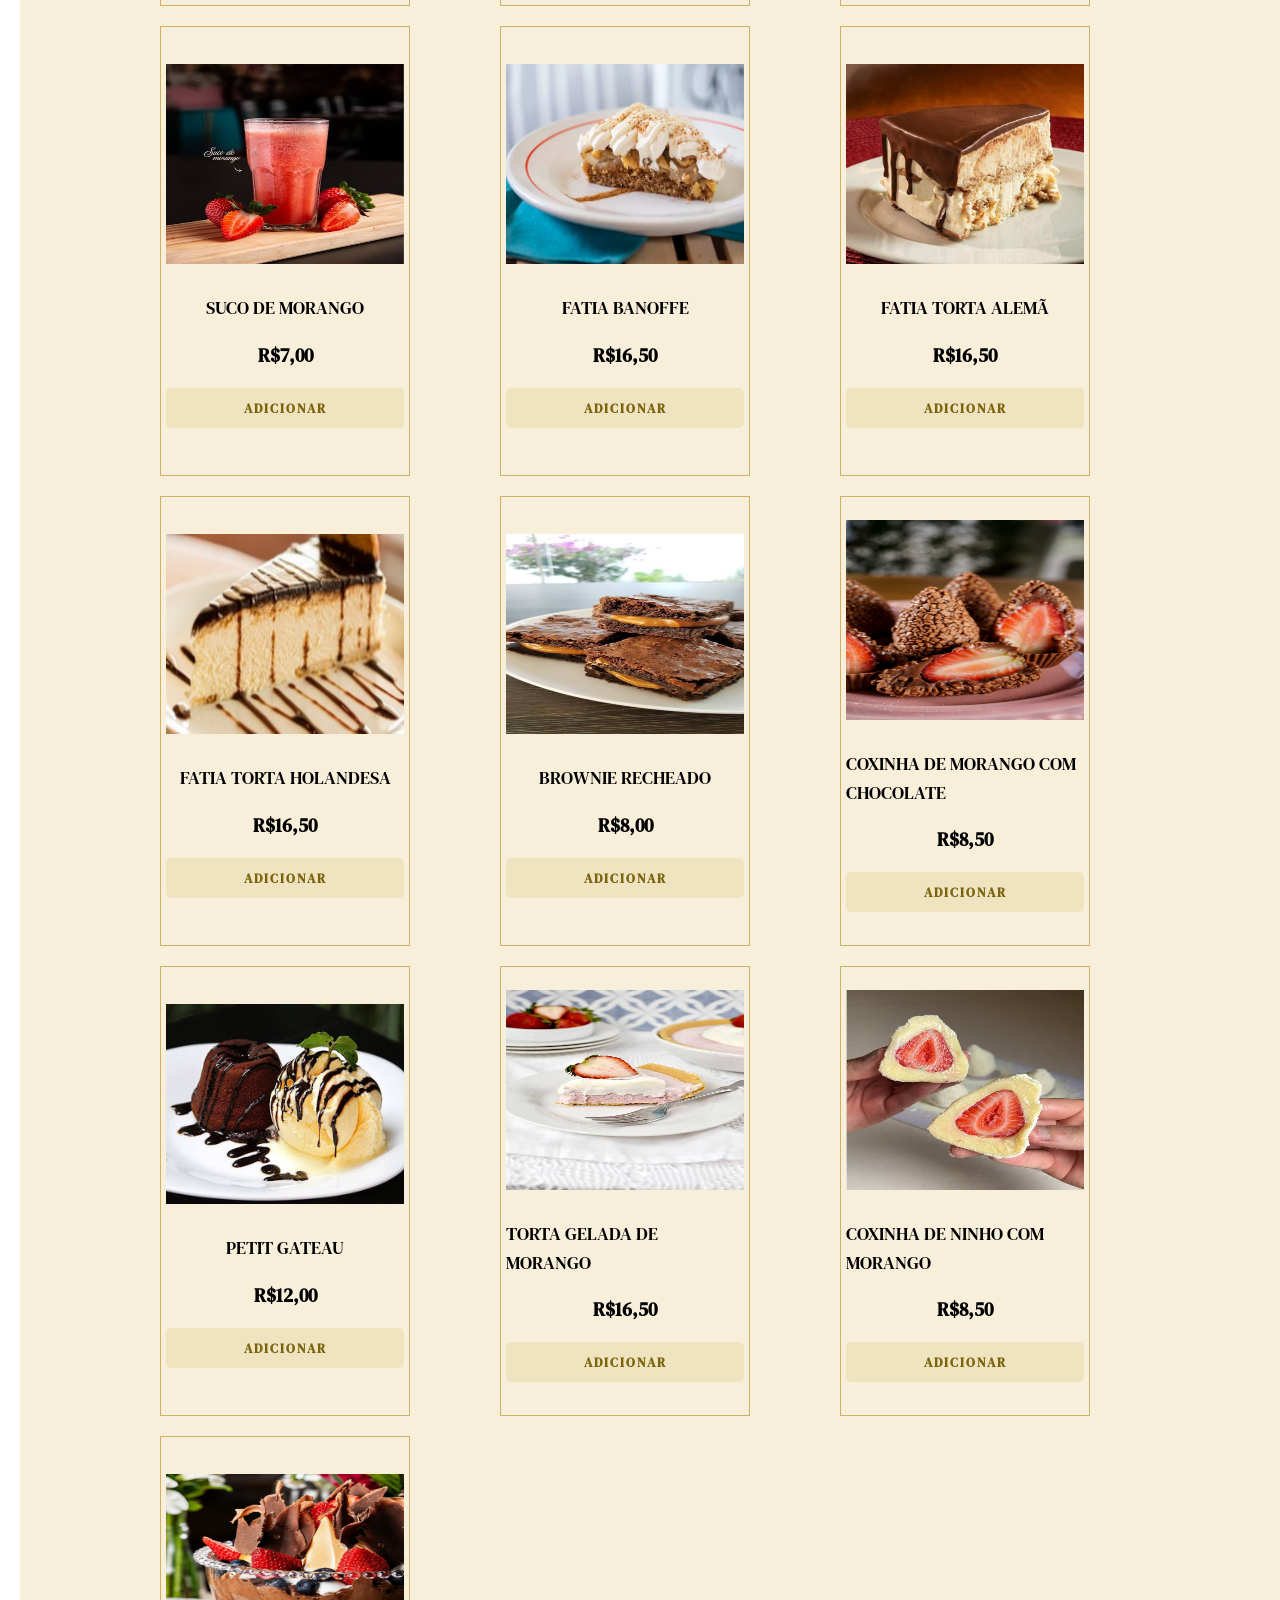
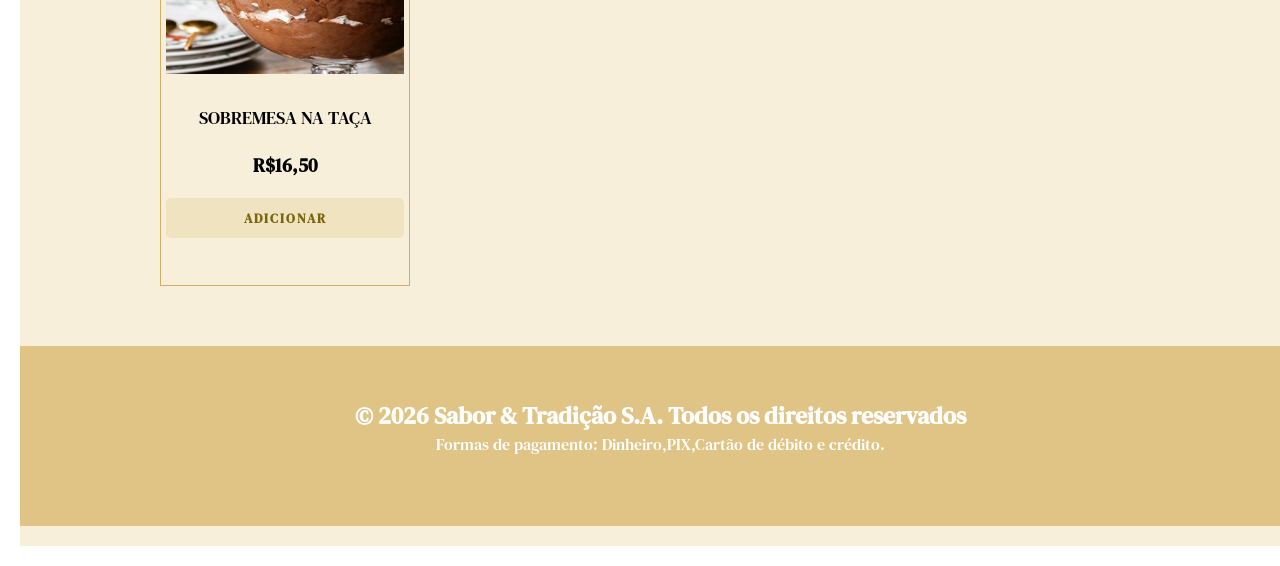
==== commit 6b59e041: "ALTERANDO CARRINHO E CSS" ====
--- a/index.html
+++ b/index.html
@@ -8,7 +8,7 @@
 
     <link rel="stylesheet" href="css/style_estrutura_pagina.css">
     
-    <script src="js/script_carrinho.js" defer></script>
+    <script src="js/produtos.js" type="module" defer></script>
 
     <script src="js/script.js" defer></script>
 
@@ -46,6 +46,18 @@
             <input type="text" name="pesquisa" class="input-pesquisa"   placeholder="O que você procura?">
         </section>
 
+
+               <section id="secoes-produtos">
+                <ul id="menu-secoes">
+                    <li><a href="#" class="lnk-secao">Bebidas</a></li>
+                    <li><a href="#" class="lnk-secao">Sobremesas</a></li>
+                    <li><a href="#" class="lnk-secao">Pratos</a></li>
+                    <li><a href="#" class="lnk-secao">Salgados</a></li>
+                    <li><a href="#" class="lnk-secao">Seção 05</a></li>  
+                </ul>
+               </section>
+
+
         <section id="cards">
             
             <div class="card">
--- a/css/style_estrutura_pagina.css
+++ b/css/style_estrutura_pagina.css
@@ -231,3 +231,32 @@
 .btn-add:hover {
     transform: scale(1.05);
 }
+ 
+/*FORMATANDO O MENU DE SECÕES */
+#secoes-produtos{
+    width: 100%;
+    min-height: 10px;
+    background-color: #c5a14e;
+    margin: 20px 0px;
+    padding: 10px;
+    justify-content: center;
+
+    
+}
+.lnk-secao:link, .lnk-secao:visited{
+    text-decoration: none;
+    font-size: 1.2em;
+    text-transform:  DM Serif Text;
+    color: #f1e3bc;
+}
+#menu-secoes {
+    display: flex;
+    list-style: none; /* tira as bolinhas */
+    gap: 20px;        /* espaço entre os itens */
+    justify-content: center; /* centraliza */
+}
+.lnk-secao:hover{
+    font-size: 1.4em;
+    text-transform: uppercase;
+    color: #f0e3c0;
+}
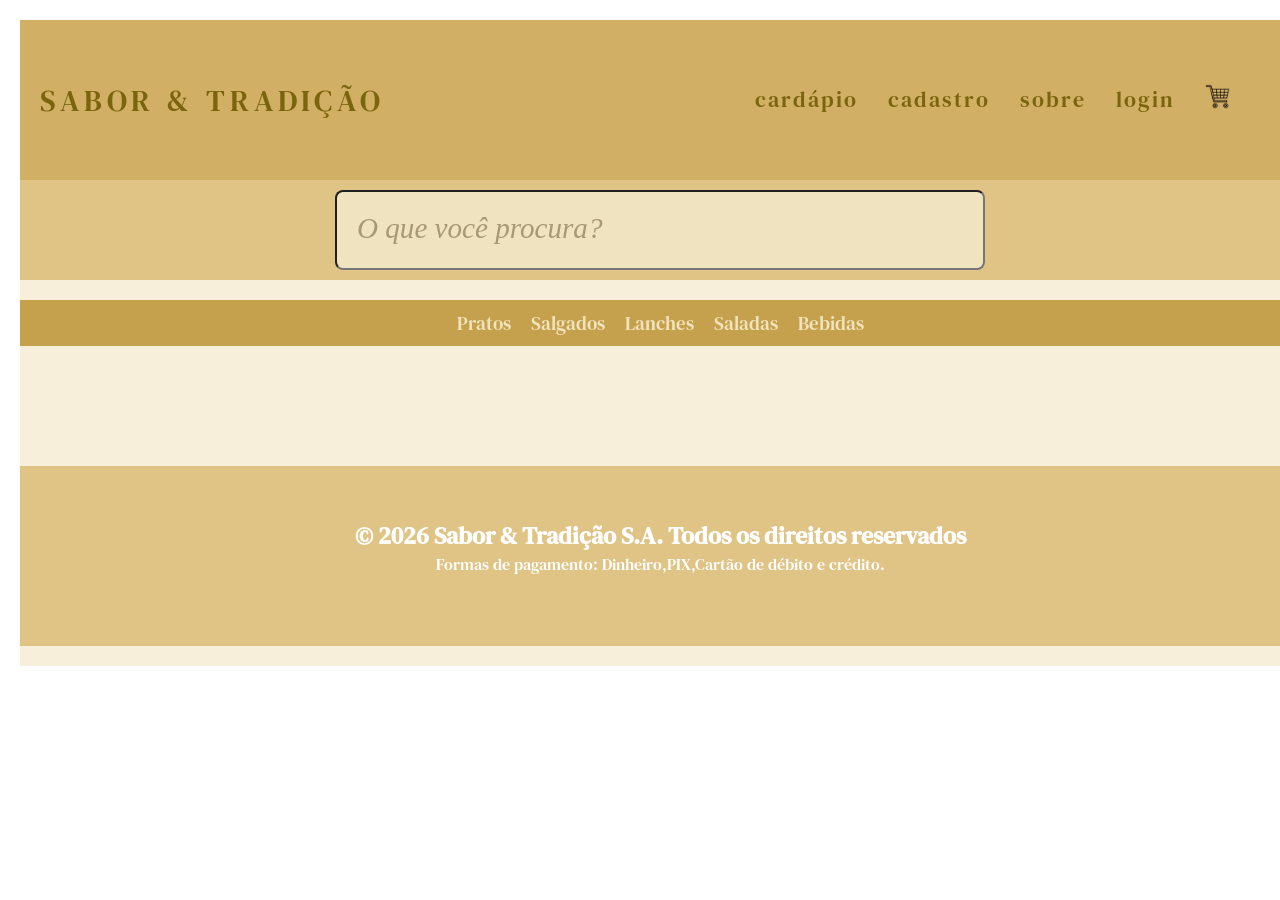
==== commit 47296098: "alterado os  carrinho.html,index.html e  js/produtos.js" ====
--- a/index.html
+++ b/index.html
@@ -49,11 +49,11 @@
 
                <section id="secoes-produtos">
                 <ul id="menu-secoes">
-                    <li><a href="#" class="lnk-secao">Bebidas</a></li>
-                    <li><a href="#" class="lnk-secao">Sobremesas</a></li>
                     <li><a href="#" class="lnk-secao">Pratos</a></li>
                     <li><a href="#" class="lnk-secao">Salgados</a></li>
-                    <li><a href="#" class="lnk-secao">Seção 05</a></li>  
+                    <li><a href="#" class="lnk-secao">Lanches</a></li>
+                    <li><a href="#" class="lnk-secao">Saladas</a></li>
+                    <li><a href="#" class="lnk-secao">Bebidas</a></li>  
                 </ul>
                </section>
 
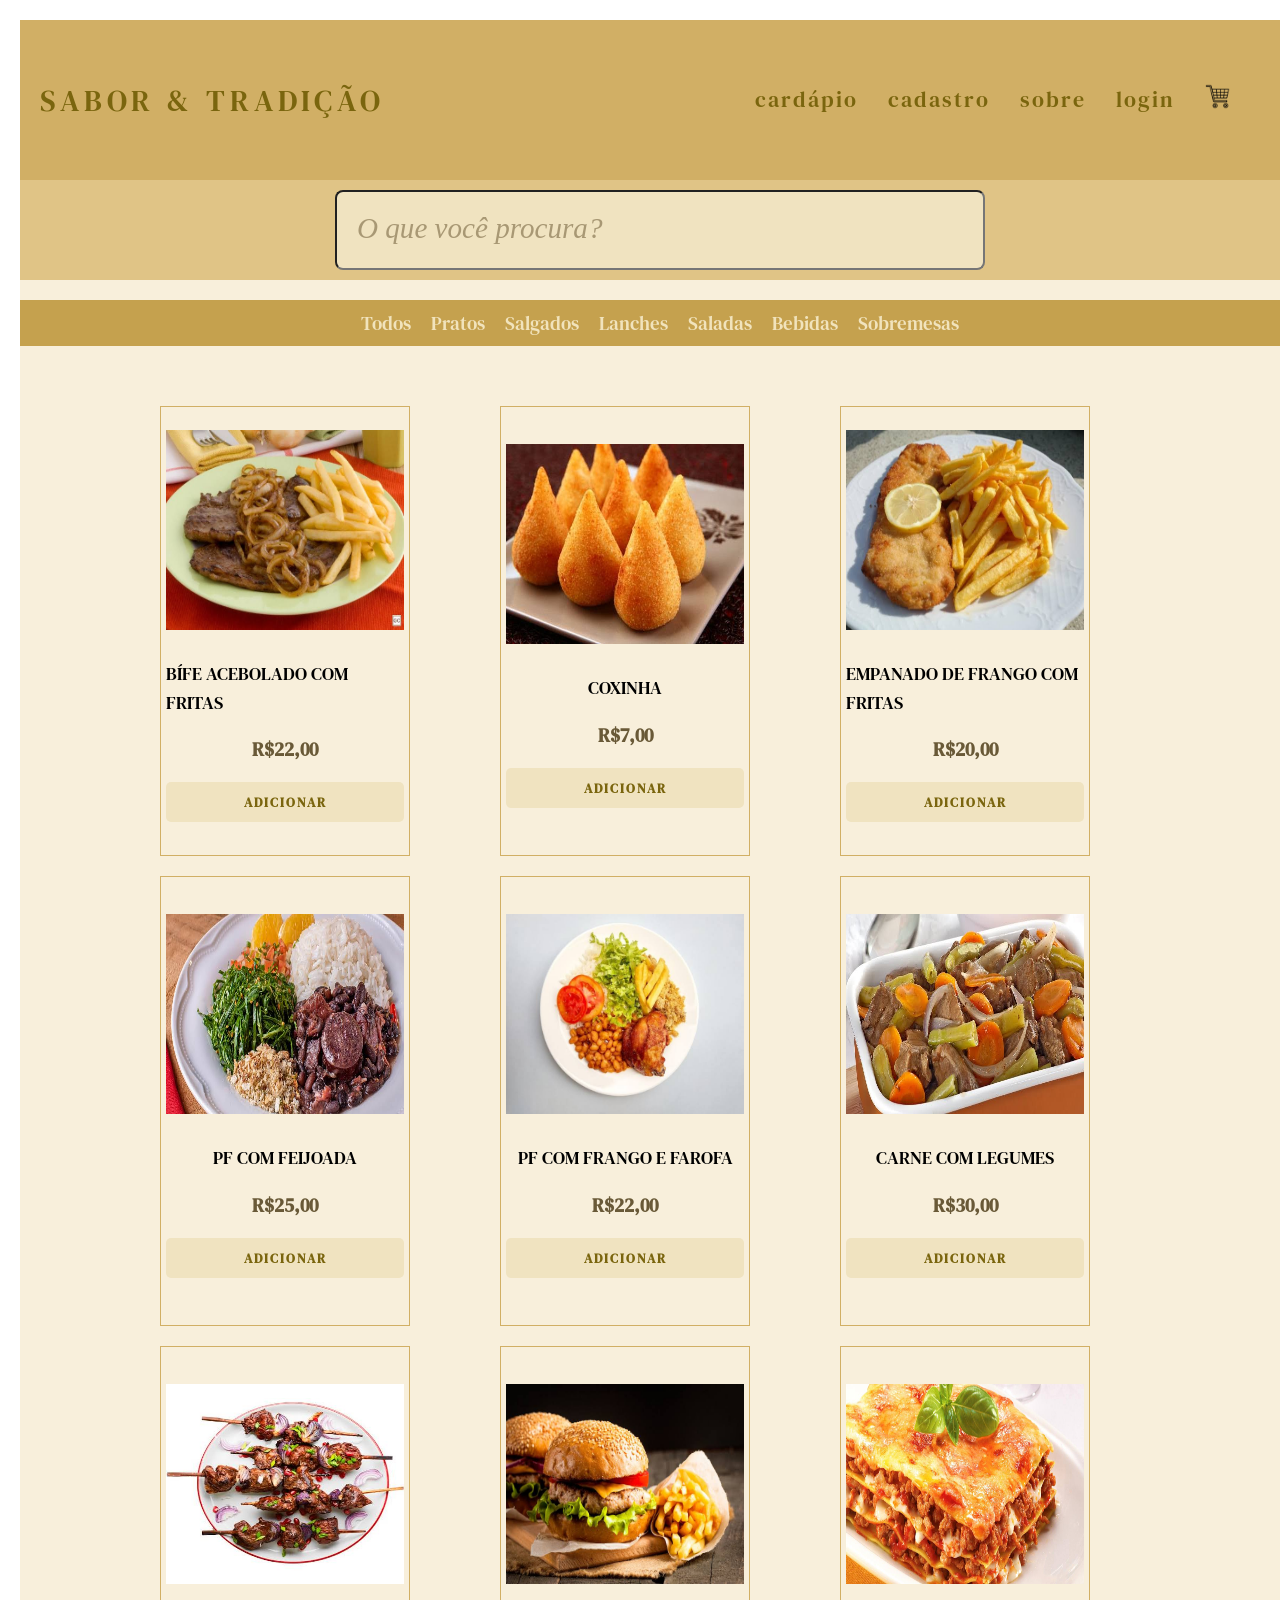
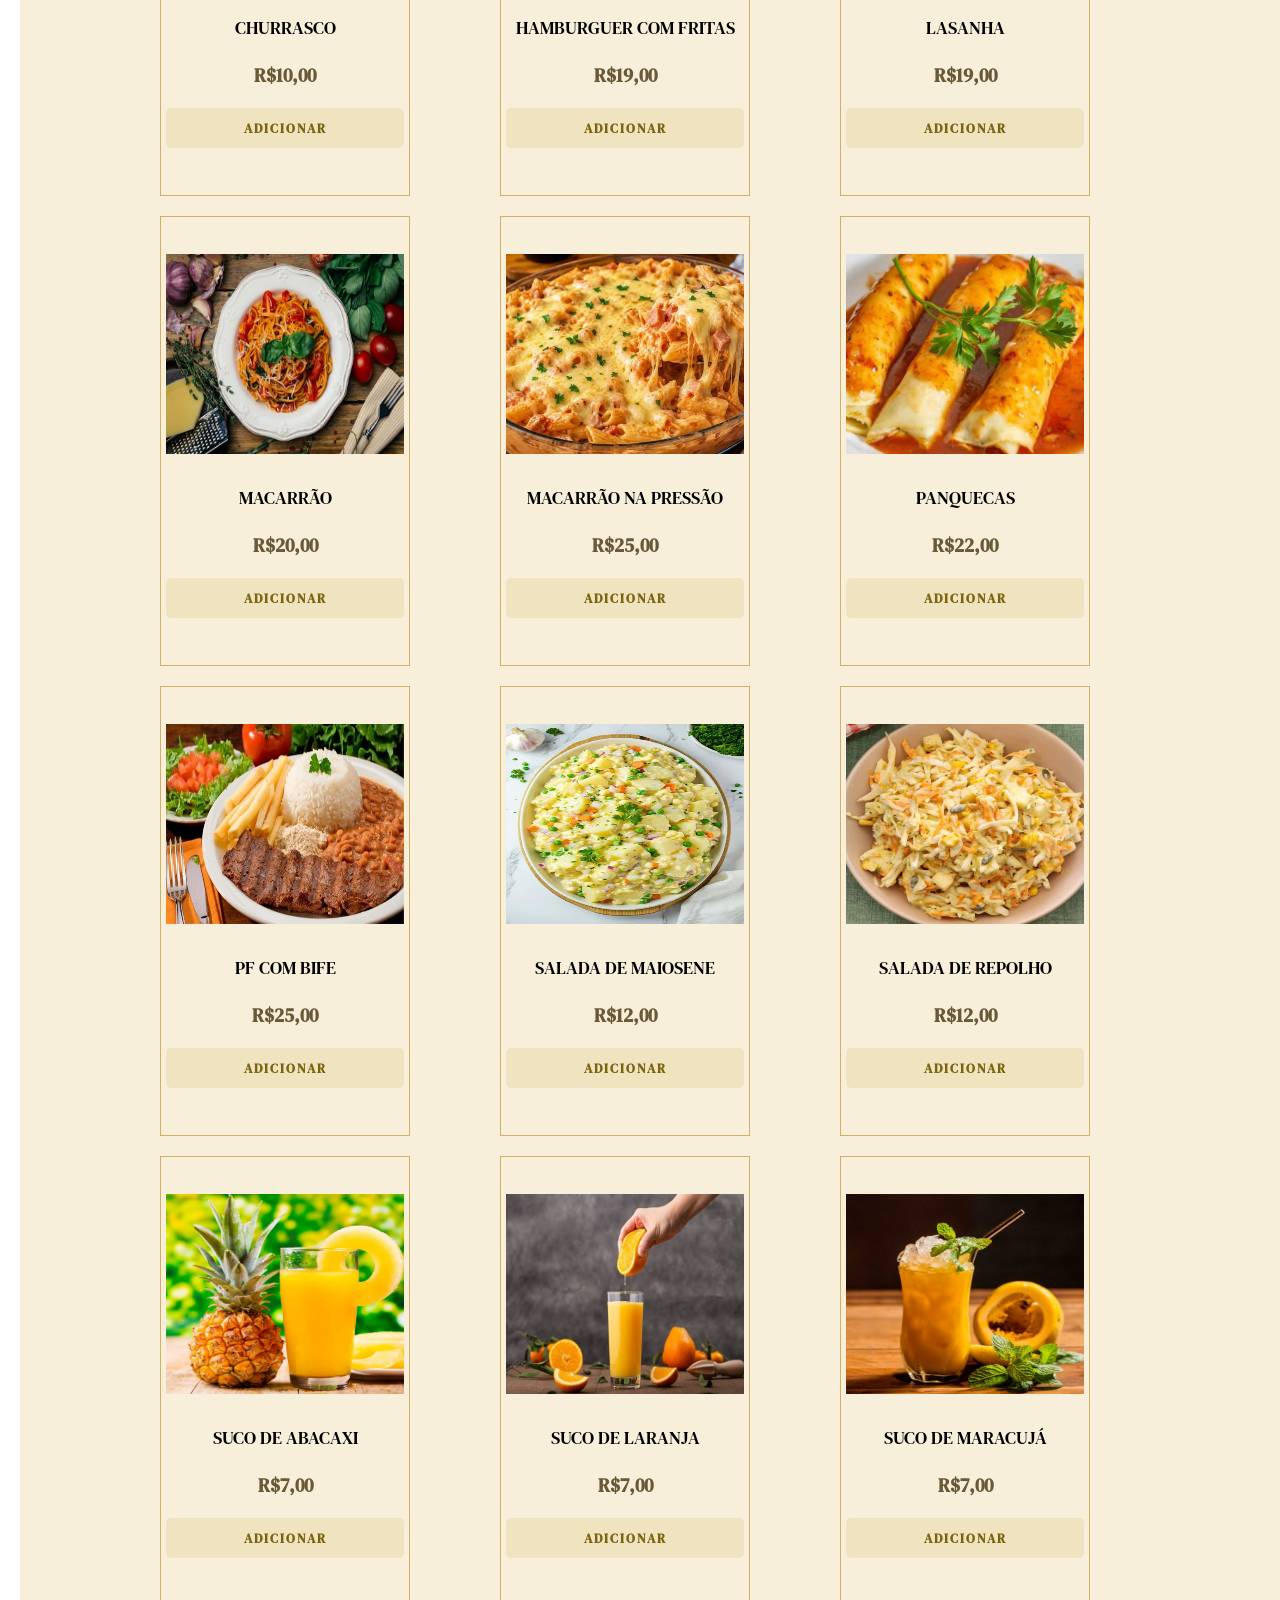
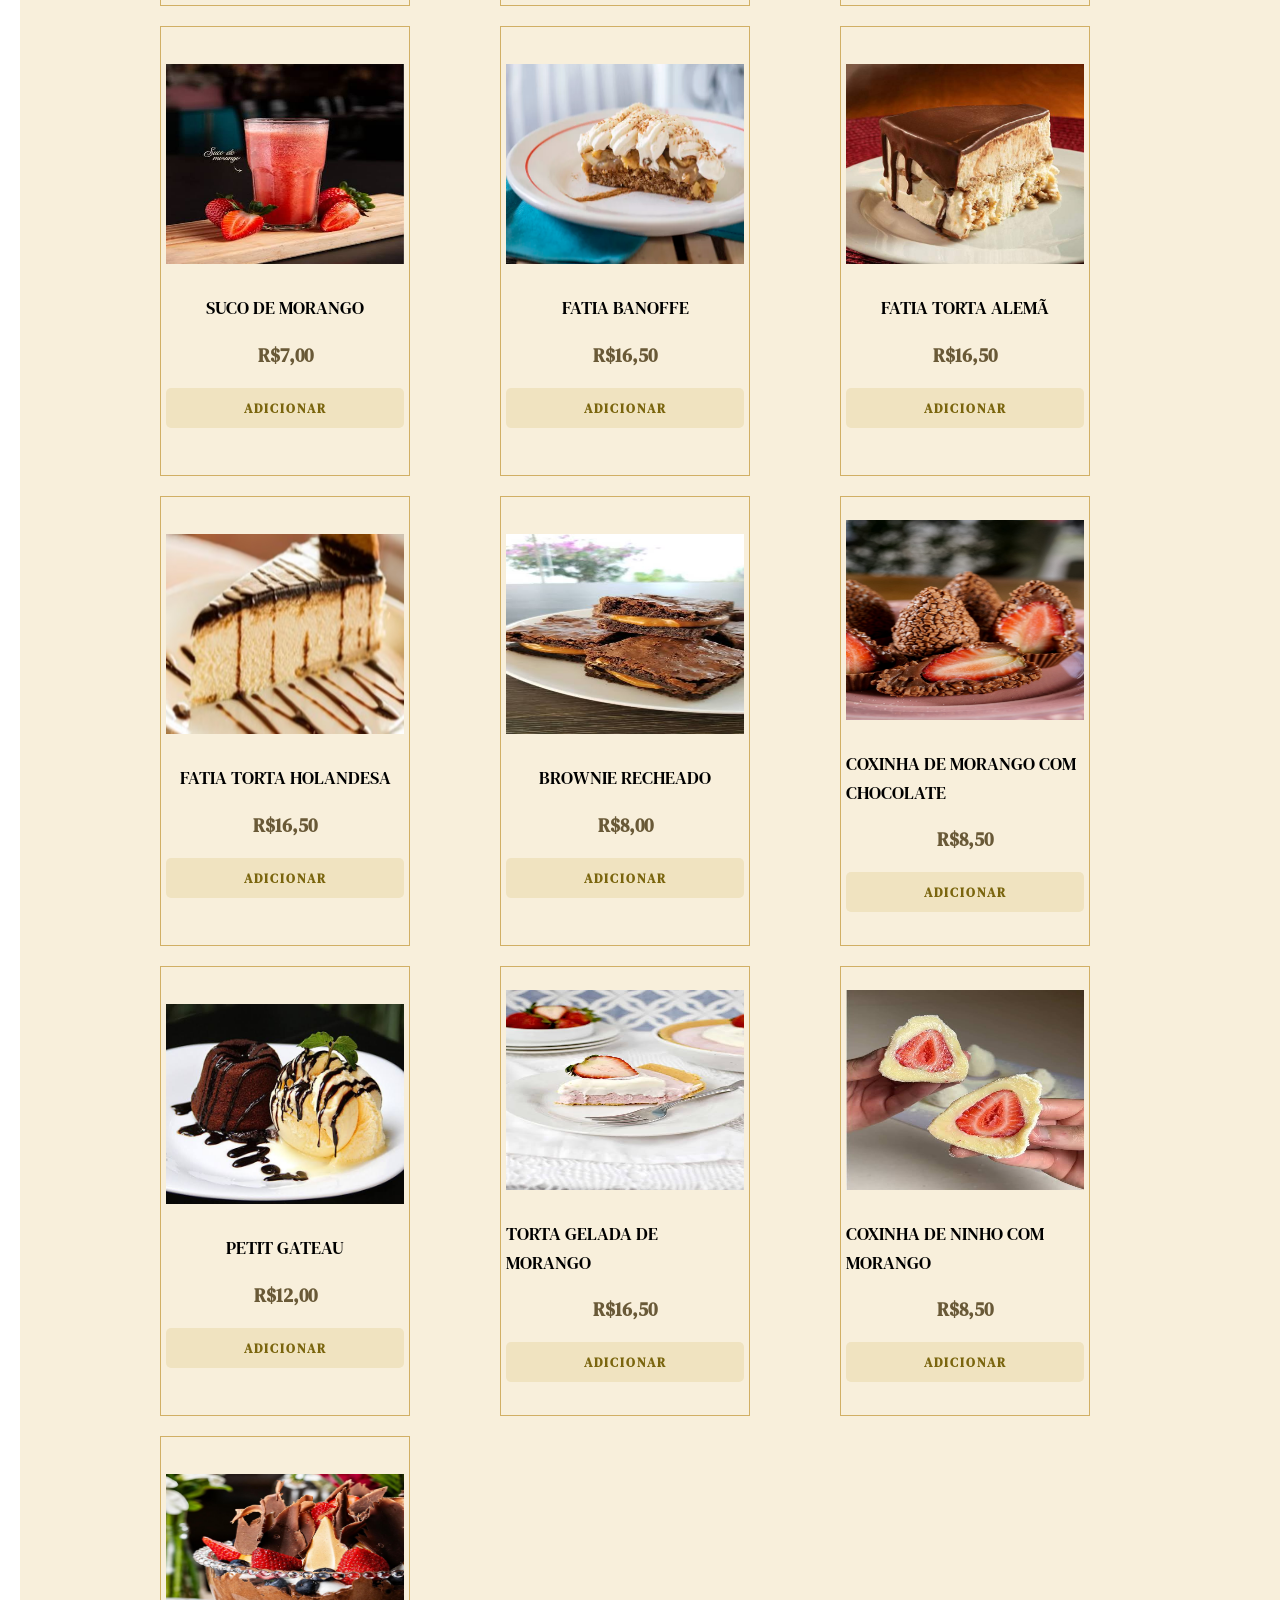
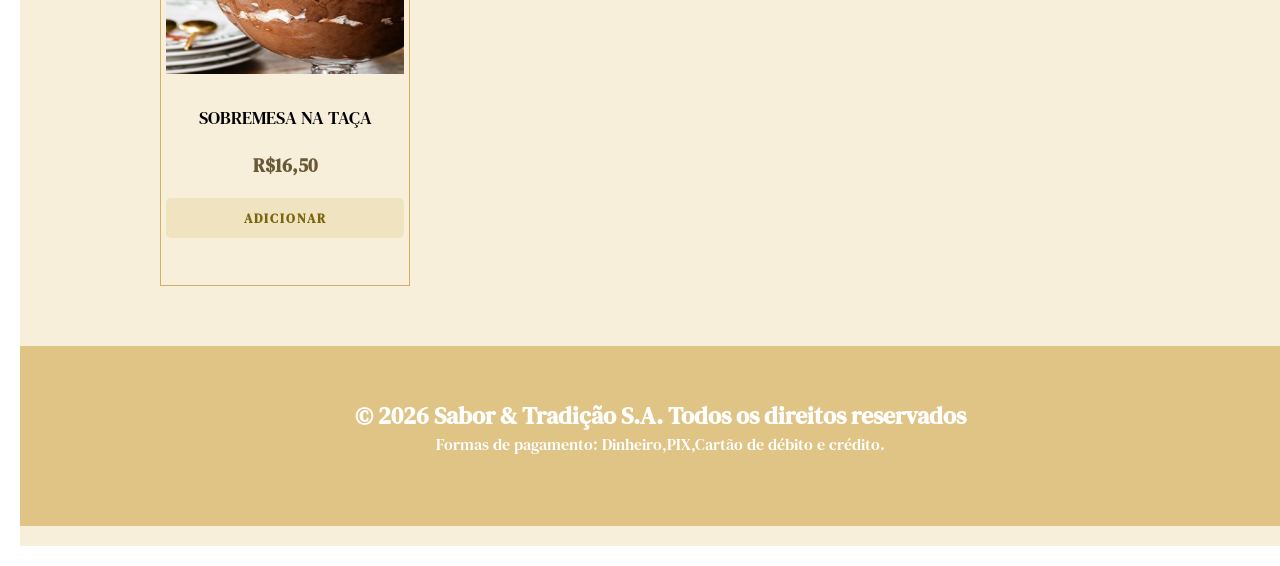
==== commit d7b60274: "Alterações e correções" ====
--- a/index.html
+++ b/index.html
@@ -49,6 +49,7 @@
 
                <section id="secoes-produtos">
                 <ul id="menu-secoes">
+                    <li><a href="#" class="lnk-secao ativo">Todos</a></li>
                     <li><a href="#" class="lnk-secao">Pratos</a></li>
                     <li><a href="#" class="lnk-secao">Salgados</a></li>
                     <li><a href="#" class="lnk-secao">Lanches</a></li>
--- a/css/style_estrutura_pagina.css
+++ b/css/style_estrutura_pagina.css
@@ -139,6 +139,9 @@
     font-weight: bold;
     cursor: pointer;
 }
+.card h3 {
+    color: #695937;
+}
 
 /*FORMATANDO RODAPE*/
 #rodape {
@@ -240,6 +243,7 @@
     margin: 20px 0px;
     padding: 10px;
     justify-content: center;
+    
 
     
 }
@@ -259,4 +263,4 @@
     font-size: 1.4em;
     text-transform: uppercase;
     color: #f0e3c0;
-}+}
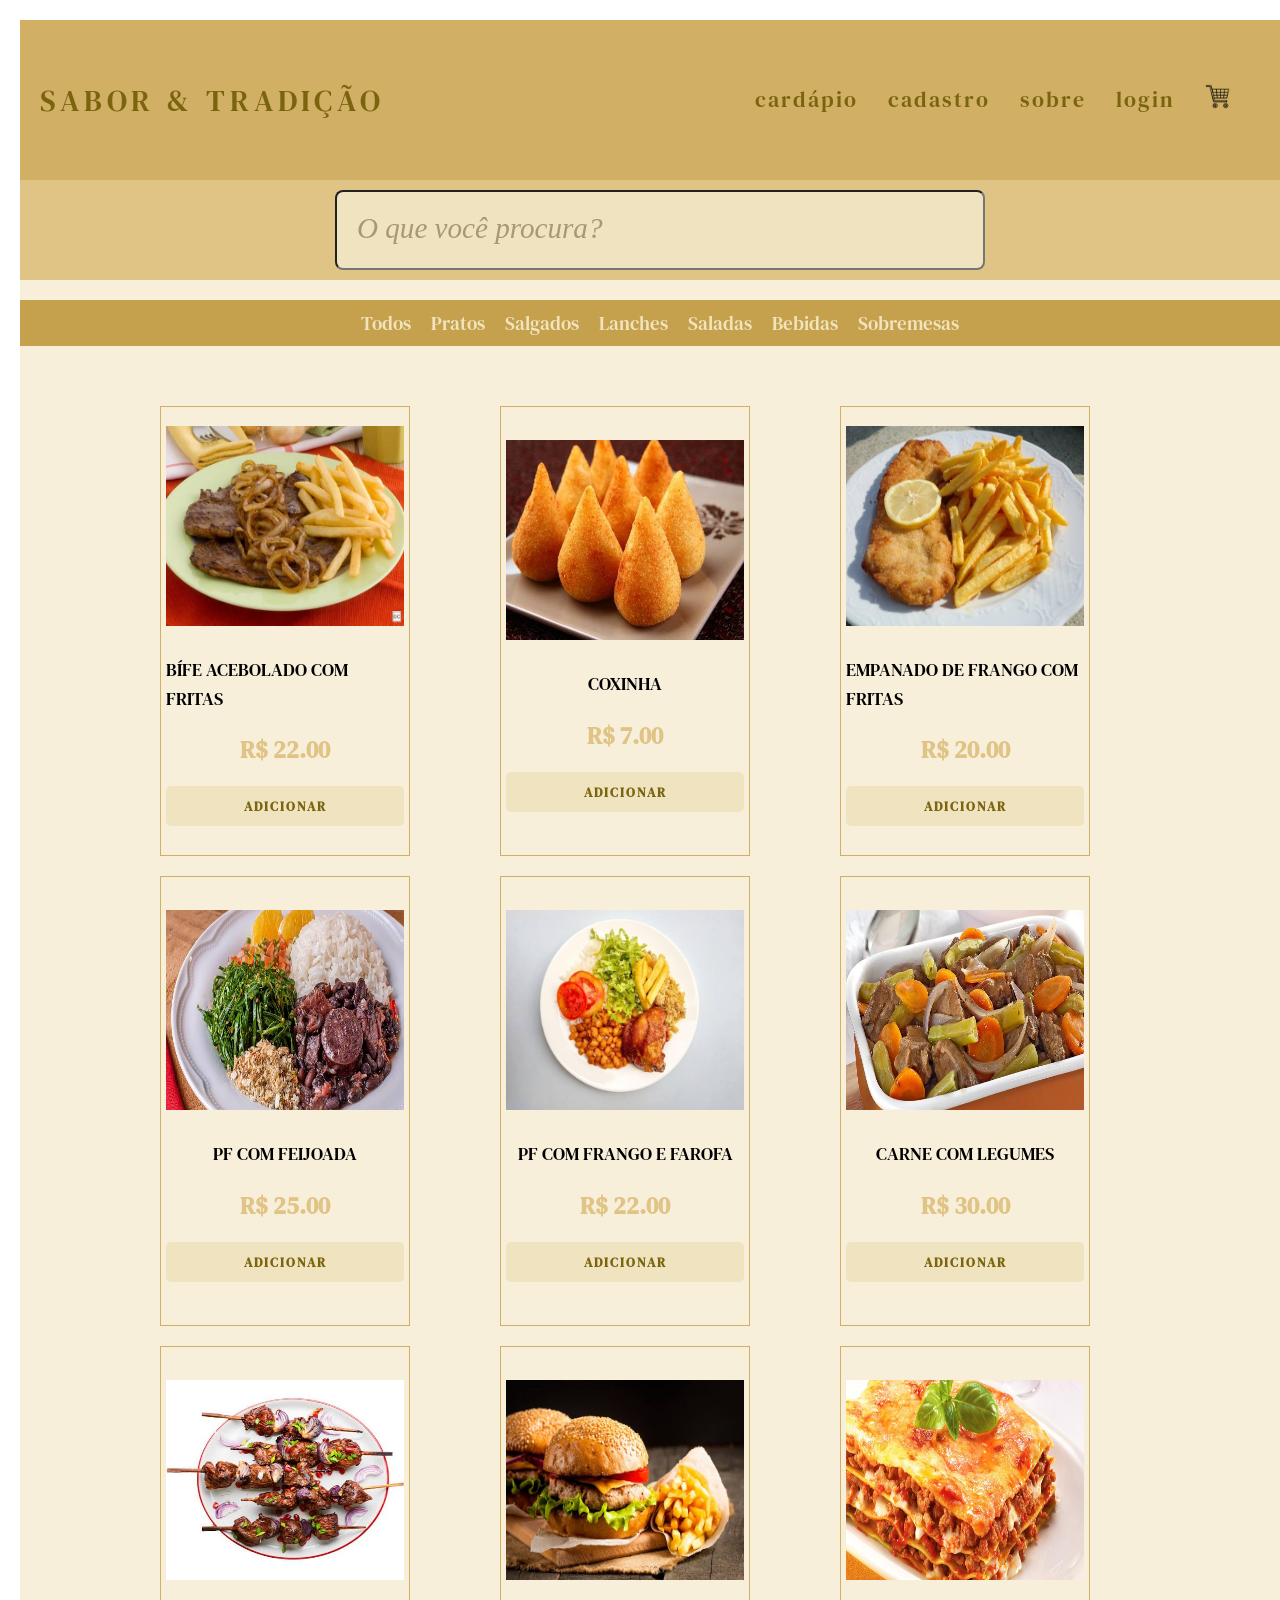
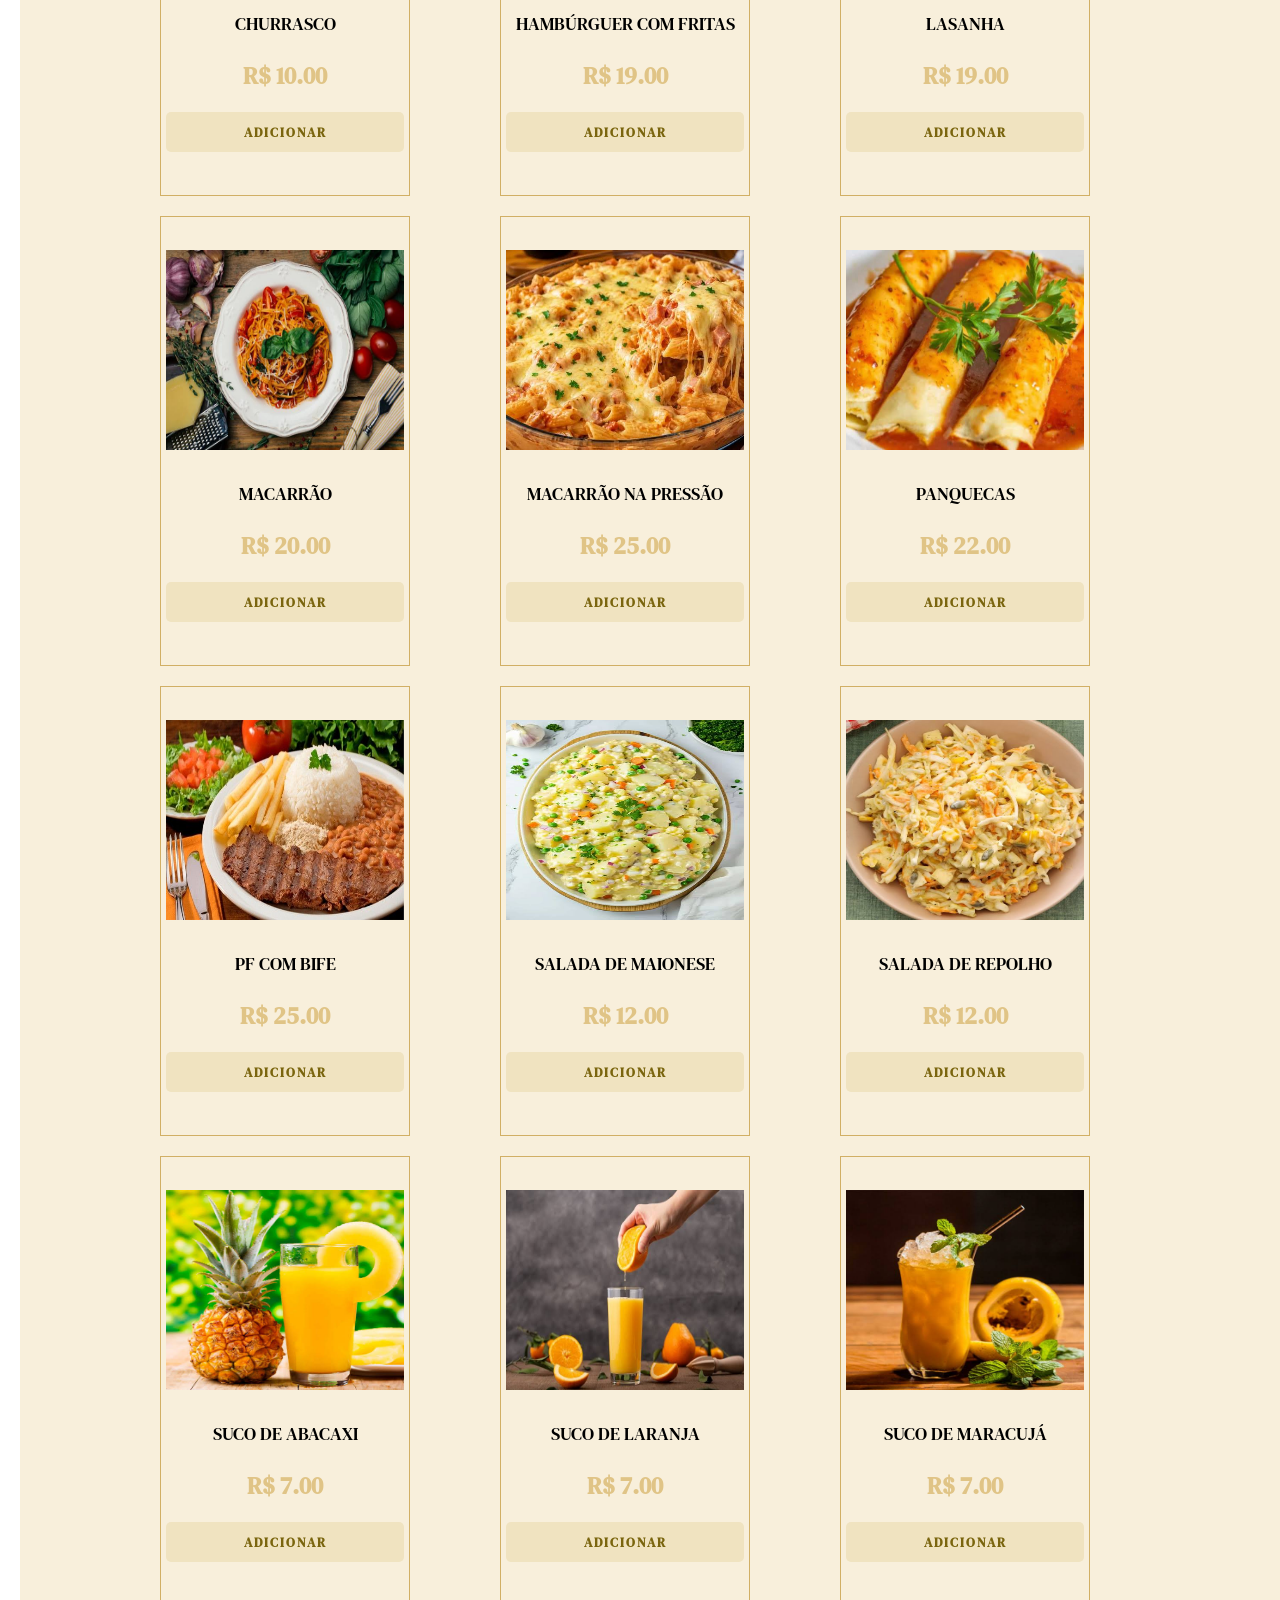
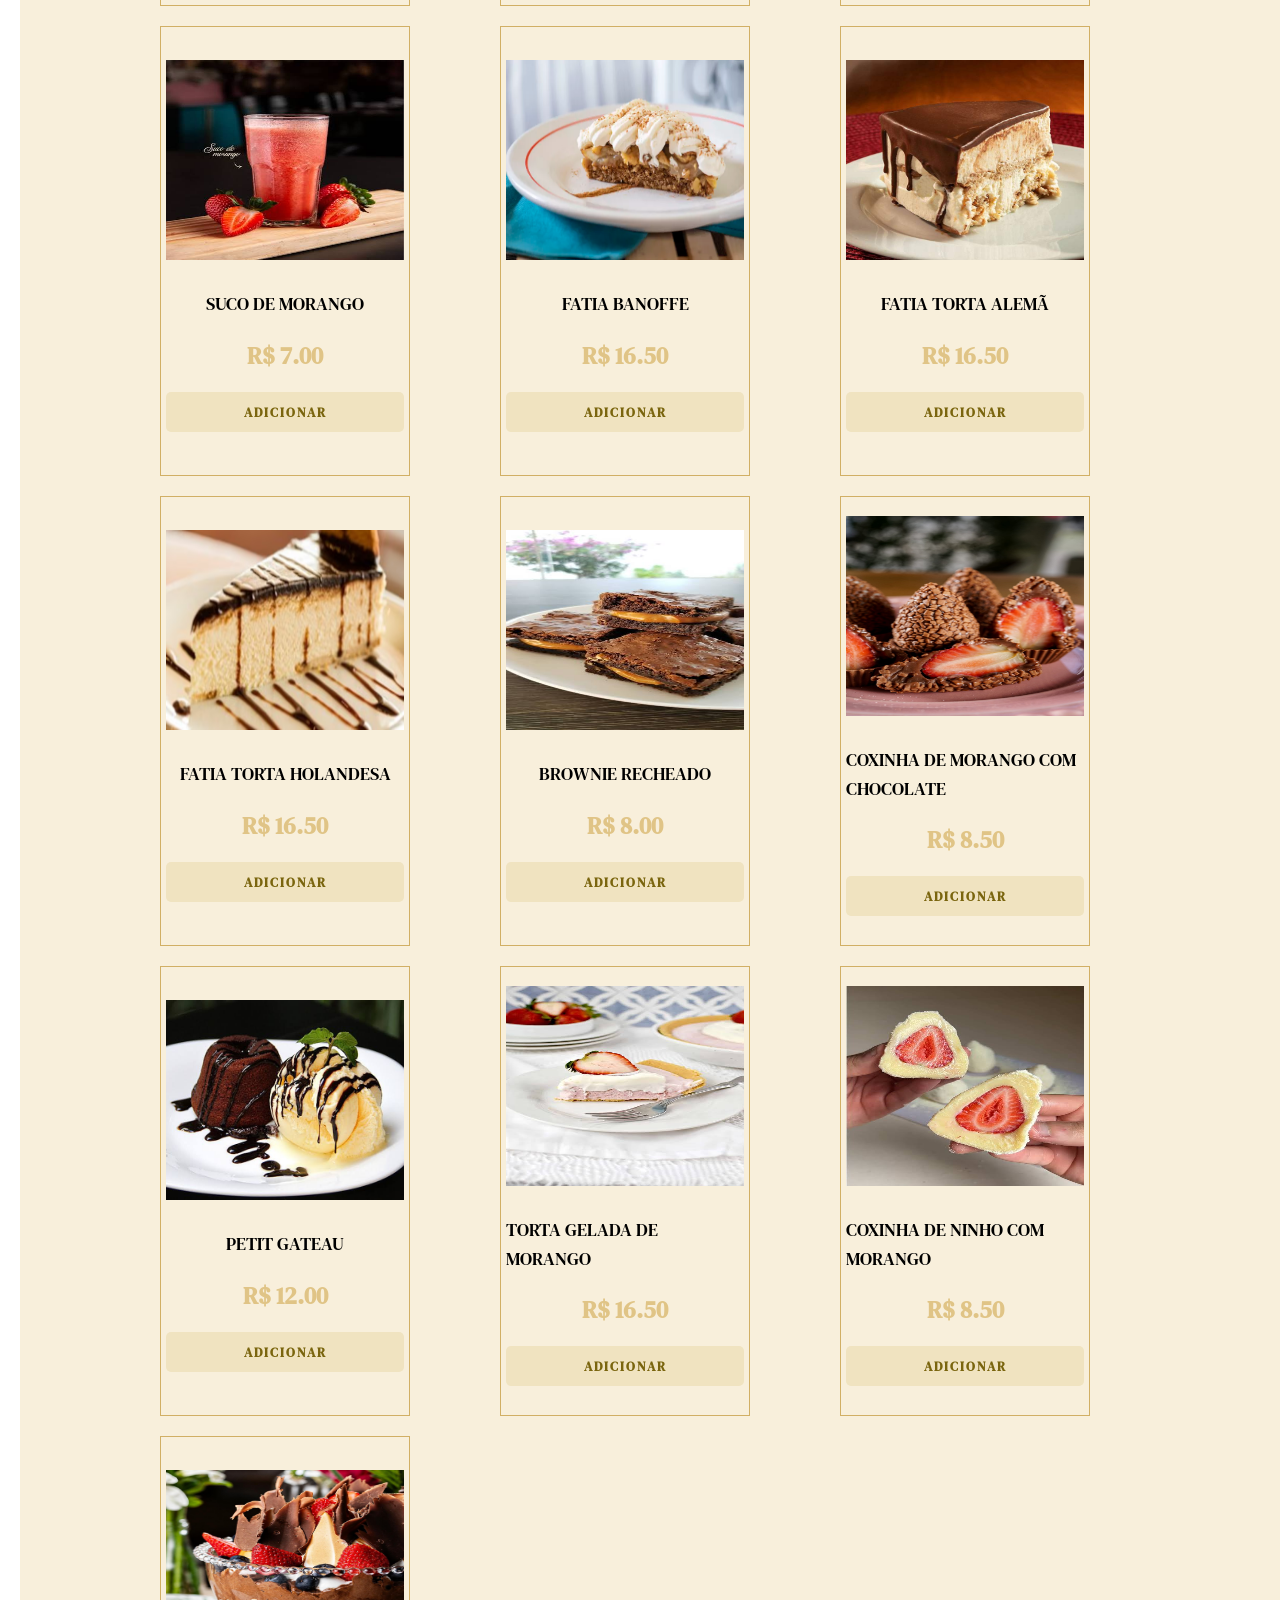
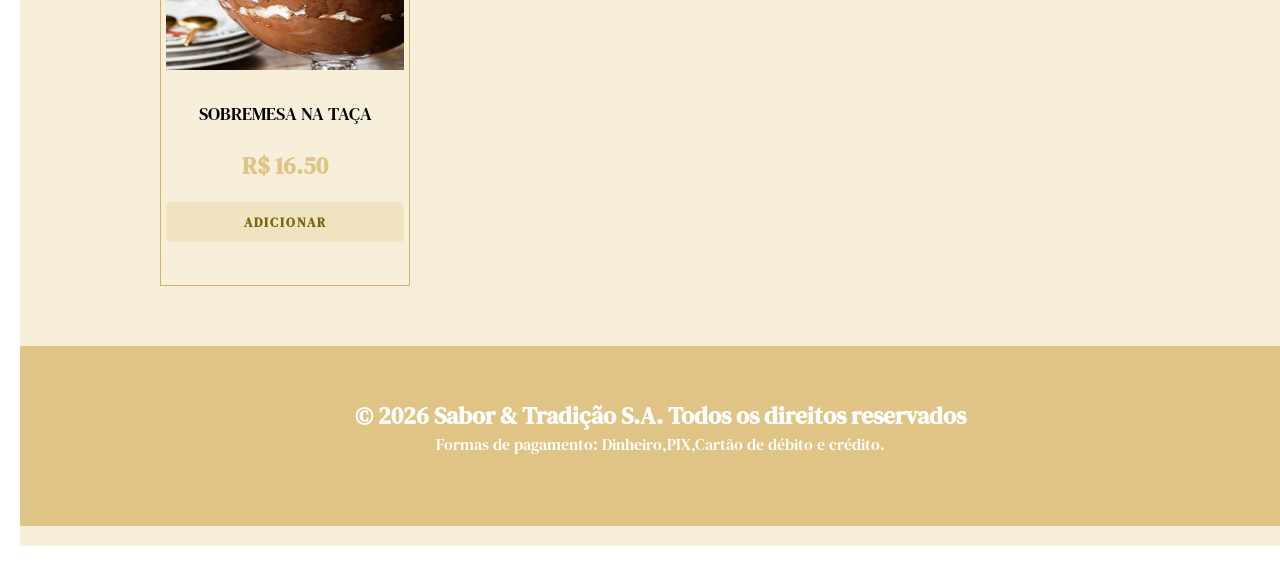
==== commit 225c5feb: "tentativa de correção no carrinho" ====
--- a/index.html
+++ b/index.html
@@ -8,8 +8,8 @@
 
     <link rel="stylesheet" href="css/style_estrutura_pagina.css">
     
-    <script src="js/produtos.js" type="module" defer></script>
-
+    <script src="js/produtos.js" type="module" ></script>
+  
     <script src="js/script.js" defer></script>
 
 </head>
@@ -23,7 +23,7 @@
 
             <nav id="menu">
                 <ul>
-                    <li><a href="../index.html">Cardápio</a></li>
+                    <li><a href="./index.html">Cardápio</a></li>
                     <li><a href="cadastro.html">Cadastro</a></li>
                     <li><a href="./sobre.html">Sobre</a></li>
                     <li><a href="./login.html">Login</a></li>
@@ -265,8 +265,7 @@
             <h2>&copy 2026 Sabor & Tradição S.A. Todos os direitos reservados</h2>
             <p>Formas de pagamento: Dinheiro,PIX,Cartão de débito e crédito.</p>
         </footer>
-  </header>
-
+  
     </main>
 
 </body>
